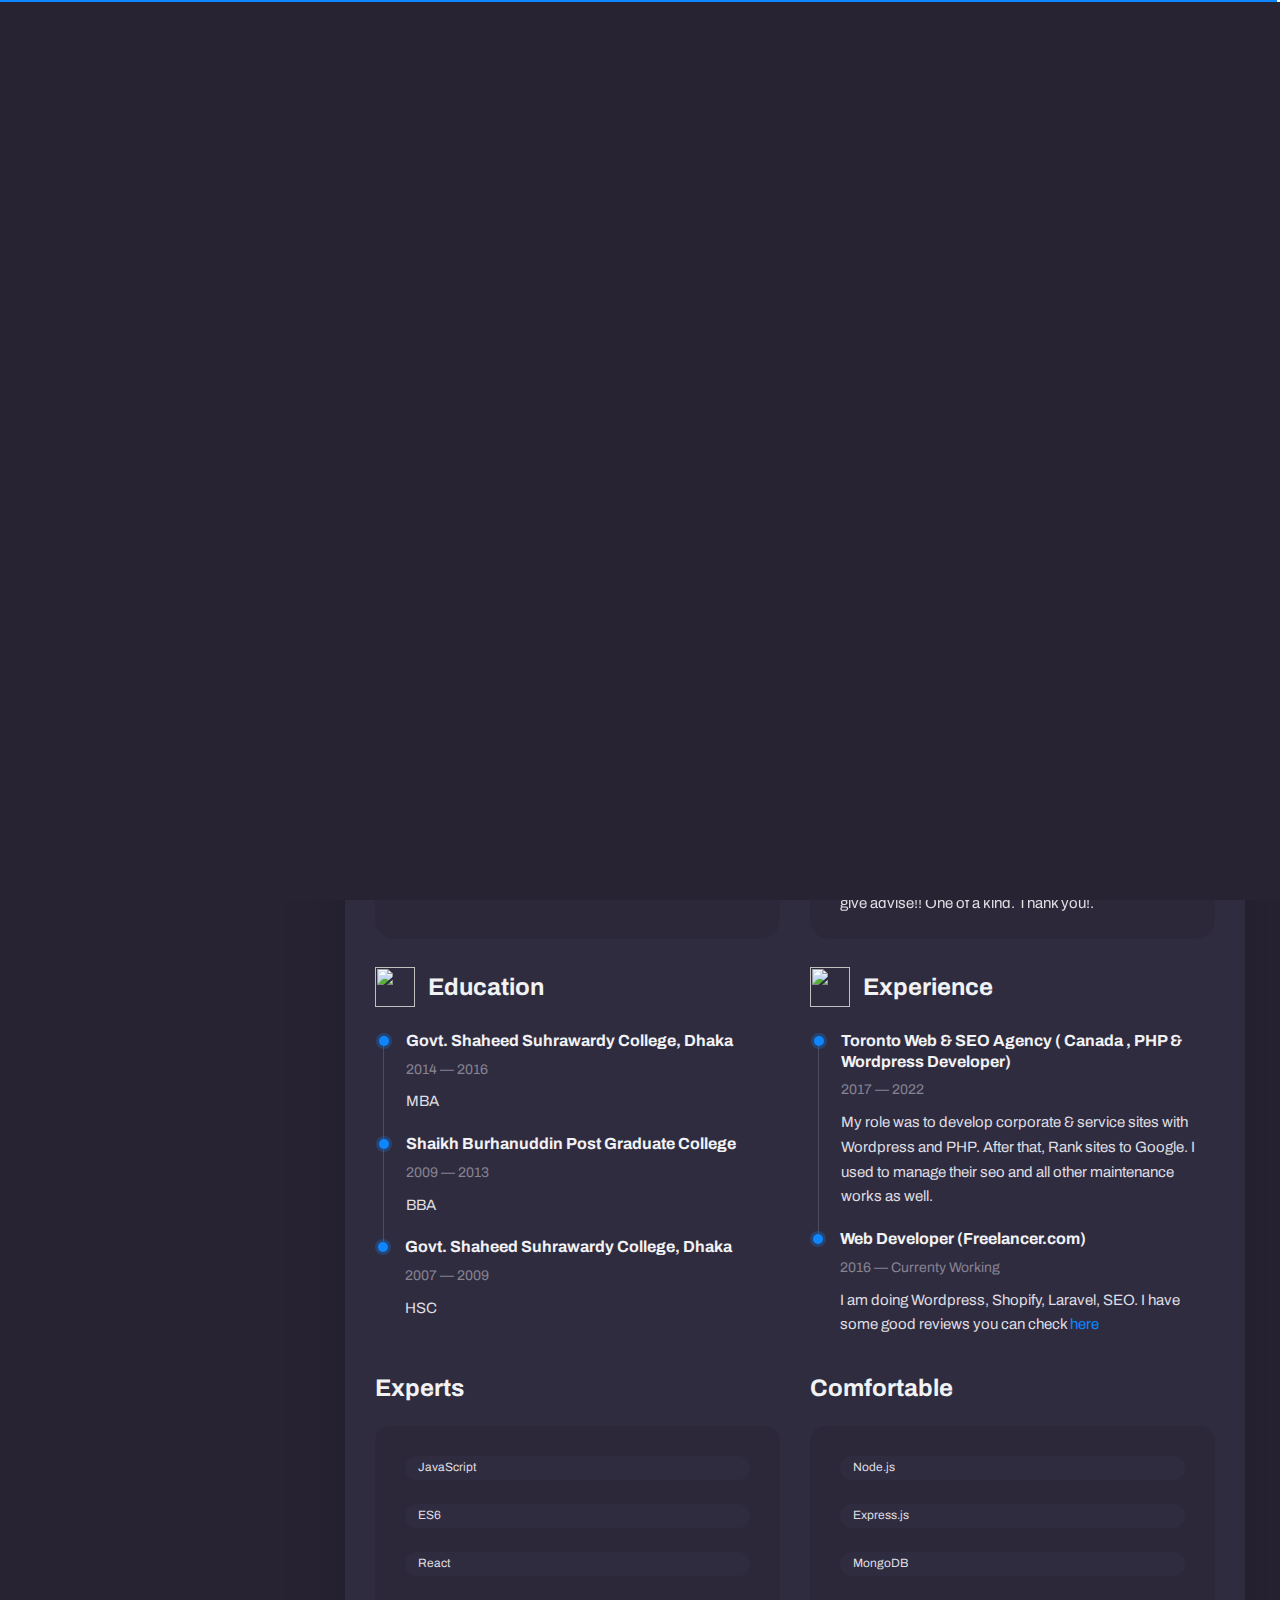
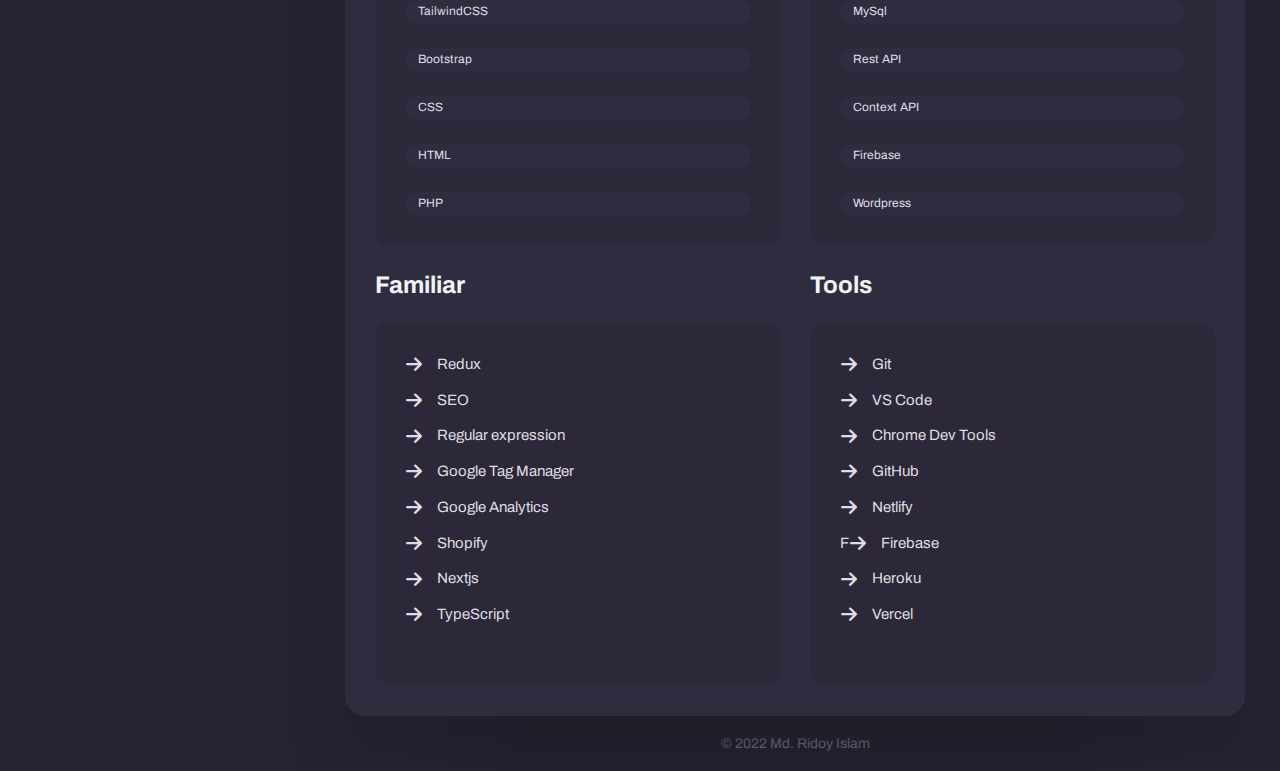
==== about.html @ c5b5eec1 "other pages added with contact form" ====
<!DOCTYPE html>
<html lang="en">

<head>
	<meta charset="utf-8" />
	<title>Contact - Md. Ridoy Islam - JavaScript Developer</title>

	<!-- Meta Data -->
	<meta http-equiv="X-UA-Compatible" content="IE=edge">
	<meta name="viewport" content="width=device-width, initial-scale=1, shrink-to-fit=no">
	<meta name="format-detection" content="telephone=no" />
	<meta name="format-detection" content="address=no" />
	<meta name="author" content="ArtTemplate" />
	<meta name="description" content="vCard" />

	<!-- Favicons -->
	<link rel="apple-touch-icon" sizes="144x144" href="assets/images/favicons/my.png">
	<link rel="apple-touch-icon" sizes="114x114" href="assets/images/favicons/my.png">
	<link rel="apple-touch-icon" sizes="72x72" href="assets/images/favicons/my.png">
	<link rel="apple-touch-icon" sizes="57x57" href="assets/images/favicons/my.png">
	<link rel="shortcut icon" href="assets/images/favicons/my.png" type="image/png">

	<!-- Styles -->
	<link rel="stylesheet" type="text/css" href="assets/styles/style.css" />
	<link rel="stylesheet" type="text/css" href="assets/styles/style-dark.css" />
	<link rel="stylesheet" type="text/css" href="assets/demo/style-demo.css" />

</head>

<body class="bg-triangles">
	<!-- Preloader -->
	<div class="preloader">
		<div class="preloader__wrap">
			<div class="circle-pulse">
				<div class="circle-pulse__1"></div>
				<div class="circle-pulse__2"></div>
			</div>
			<div class="preloader__progress"><span></span></div>
		</div>
	</div>

	<main class="main">
		<div class="container gutter-top">
			<div class="row sticky-parent">
				<!-- Sidebar -->
				<aside class="col-12 col-md-12 col-xl-3">
					<div class="sidebar box shadow pb-0 sticky-column">
						<svg class="avatar avatar--180" viewBox="0 0 188 188">
							<g class="avatar__box">
								<image xlink:href="assets/img/ridoy.png" height="100%" width="100%" />
							</g>
						</svg>
						<div class="text-center">
							<h3 class="title title--h3 sidebar__user-name"><span class="weight--500">Ridoy</span> Islam
							</h3>
							<div class="badge badge--dark">Javascript Developer</div>

							<!-- Social -->
							<div class="social">
								<a class="social__link" href="https://www.facebook.com/RidoyIslamm"><i
										class="font-icon icon-facebook"></i></a>
								<a class="social__link" href="https://twitter.com/hridoy4t"><i
										class="font-icon icon-twitter"></i></a>
								<a class="social__link" href="https://www.linkedin.com/in/riody/"><i
										class="font-icon icon-linkedin2"></i></a>
								<a class="social__link" href="https://github.com/hridoy-islam"><i
										class="font-icon icon-github"></i></a>
							</div>
						</div>

						<div class="sidebar__info box-inner">
							<ul class="contacts-block">
								<li class="contacts-block__item" data-toggle="tooltip" data-placement="top"
									title="Birthday">
									<i class="font-icon icon-calendar"></i>October 4, 1992
								</li>
								<li class="contacts-block__item" data-toggle="tooltip" data-placement="top"
									title="Address">
									<i class="font-icon icon-location"></i>Dhaka, Bangladesh
								</li>
								<li class="contacts-block__item" data-toggle="tooltip" data-placement="top"
									title="E-mail">
									<a href="mailto:hridoy4t@gmail.com"><i
											class="font-icon icon-envelope"></i>hridoy4t@gmail.com</a>
								</li>
								<li class="contacts-block__item" data-toggle="tooltip" data-placement="top"
									title="Phone">
									<i class="font-icon icon-phone"></i>+01675792314
								</li>
								<!-- <li class="contacts-block__item" data-toggle="tooltip" data-placement="top" title="Skype">
							        <a href="skype:skype-example"><i class="font-icon icon-skype"></i>Felecia_Brown</a>
							    </li> -->
							</ul>

							<a class="btn"
								href="https://drive.google.com/file/d/187XnI-YUszNOcs65qMElb6pyir4NArn1/view?usp=sharing"><i
									class="font-icon icon-download"></i> Download Resume</a>
						</div>
					</div>
				</aside>

				<!-- Content -->
				<div class="col-12 col-md-12 col-xl-9">
					<div class="box shadow pb-0">

						 <!-- Menu -->
						 <div class="circle-menu">
						    <div class="hamburger">
                                <div class="line"></div>
                                <div class="line"></div>
                                <div class="line"></div>
                            </div>
						</div>
						<div class="inner-menu js-menu">
						    <ul class="nav">
								<li class="nav__item"><a href="index.html">Home</a></li>
                                <li class="nav__item"><a class="active" href="about.html">About</a></li>
								<li class="nav__item"><a href="resume.html">Resume</a></li>
                                <li class="nav__item"><a href="portfolio.html">Portfolio</a></li>
                                <li class="nav__item"><a href="contact.html">Contact</a></li>
                            </ul>
						</div>

						 <!-- About -->
						<div class="pb-0 pb-sm-2">
							<h1 class="title title--h1 first-title title__separate">About Me</h1>
							<p>I am Ridoy from Bangladesh. Completed my graduation and Right Now Working I am a full
								time professional Web Developer. I love to play with JS, React, Nodejs, Express, Redux, MongoDB, MySql, TailwindCSS, Nextjs, Socket.io, TypeScript Wordpress. Everyday I try to learn new things and explore new Technologies.</p>
							<p>My job is to build your website so that it is functional and user-friendly but at the
								same time attractive. Moreover, I add personal touch to your product and make sure that
								is eye-catching and easy to use. My aim is to bring across your message and identity in
								the most creative way. I created web design for many famous brand companies.</p>
						</div>

                        <!-- What -->
						<div class="box-inner pb-0">
							<h2 class="title title--h3">What I'm Doing</h2>
							<div class="row">
								<!-- Case Item -->
								<div class="col-12 col-lg-6">
									<div class="case-item box box__second">
										<img class="case-item__icon"
											src="https://art-template.ru/vcard1/assets/icons/dark/icon-design.svg"
											alt="" />
										<div>
											<h3 class="title title--h5">Web Design</h3>
											<p class="case-item__caption">The most modern and high-quality design made
												at a professional level.</p>
										</div>
									</div>
								</div>

								<!-- Case Item -->
								<div class="col-12 col-lg-6">
									<div class="case-item box box__second">
										<img class="case-item__icon"
											src="https://art-template.ru/vcard1/assets/icons/dark/icon-dev.svg"
											alt="" />
										<div>
											<h3 class="title title--h5">Web Development</h3>
											<p class="case-item__caption">High-quality and professional development of
												sites at the professional level.</p>
										</div>
									</div>
								</div>
							</div>
						</div>

						<!-- Testimonials -->
						<div class="box-inner">
							<h2 class="title title--h3">Testimonials</h2>

							<div class="swiper-container js-carousel-review">
								<div class="swiper-wrapper">
									<!-- Item review -->
									<div class="swiper-slide review-item">
										<svg class="avatar avatar--80" viewBox="0 0 84 84">
											<g class="avatar__hexagon">
												<image xlink:href="assets/img/avatar-2.jpg" height="100%"
													width="100%" />
											</g>
										</svg>
										<h4 class="title title--h5">Adrian B.</h4>
										<p class="review-item__caption">he is so diligent and patient. very cost
											effective developer. i love working with him.</p>
									</div>

									<!-- Item review -->
									<div class="swiper-slide review-item">
										<svg class="avatar avatar--80" viewBox="0 0 84 84">
											<g class="avatar__hexagon">
												<image xlink:href="assets/img/avatar-5.jpg" height="100%"
													width="100%" />
											</g>
										</svg>
										<h4 class="title title--h5">Mohamad</h4>
										<p class="review-item__caption">Ridoy is very talented and experienced. Did an
											amazing job on my sites. Always willing to help and give advise!! One of a
											kind. Thank you!.</p>
									</div>


								</div>

								<div class="swiper-pagination"></div>
							</div>
						</div>

						<!-- Experience -->
						<div class="pb-0">
							<div class="row">
								<div class="col-12 col-lg-6">
									<h2 class="title title--h3"><img class="title-icon"
											src="https://art-template.ru/vcard1/assets/icons/dark/icon-education.svg"
											alt="" /> Education</h2>
									<div class="timeline">
										<!-- Item -->
										<article class="timeline__item">
											<h5 class="title title--h5 timeline__title">Govt. Shaheed Suhrawardy
												College, Dhaka</h5>
											<span class="timeline__period">2014 — 2016</span>
											<p class="timeline__description">MBA</p>
										</article>
										<article class="timeline__item">
											<h5 class="title title--h5 timeline__title">Shaikh Burhanuddin Post Graduate
												College</h5>
											<span class="timeline__period">2009 — 2013</span>
											<p class="timeline__description">BBA</p>
										</article>
										<article class="timeline__item">
											<h5 class="title title--h5 timeline__title">Govt. Shaheed Suhrawardy
												College, Dhaka</h5>
											<span class="timeline__period">2007 — 2009</span>
											<p class="timeline__description">HSC</p>
										</article>
									</div>
								</div>

								<div class="col-12 col-lg-6">
									<h2 class="title title--h3"><img class="title-icon"
											src="https://art-template.ru/vcard1/assets/icons/dark/icon-experience.svg"
											alt="" /> Experience</h2>
									<div class="timeline">
										<!-- Item -->
										<article class="timeline__item">
											<h5 class="title title--h5 timeline__title">Toronto Web & SEO Agency (
												Canada , PHP & Wordpress Developer)</h5>
											<span class="timeline__period">2017 — 2022</span>
											<p class="timeline__description">My role was to develop corporate & service
												sites with Wordpress and PHP. After that,
												Rank sites to Google. I used to manage their seo and all other
												maintenance works as
												well.</p>
										</article>

										<!-- Item -->
										<article class="timeline__item">
											<h5 class="title title--h5 timeline__title">Web Developer (Freelancer.com)
											</h5>
											<span class="timeline__period">2016 — Currenty Working</span>
											<p class="timeline__description">I am doing Wordpress, Shopify, Laravel,
												SEO. I have some good reviews you can check <a
													href="https://www.freelancer.com/u/Ridoyi">here</a> </p>
										</article>


									</div>
								</div>
							</div>
						</div>

						<!-- Skills -->
						<div class="box-inner box-inner--rounded">
							<div class="row">
								<div class="col-12 col-lg-6">
									<h2 class="title title--h3">Experts</h2>

									<div class="box box__second">
										<!-- Progress -->
										<div class="progress">
											<div class="progress-bar" role="progressbar" aria-valuenow="90"
												aria-valuemin="0" aria-valuemax="100">
												<div class="progress-text"><span>JavaScript</span><span>90%</span></div>
											</div>
											<div class="progress-text"><span>JavaScript</span></div>
										</div>

										<!-- Progress -->
										<div class="progress">
											<div class="progress-bar" role="progressbar" aria-valuenow="85"
												aria-valuemin="0" aria-valuemax="100">
												<div class="progress-text"><span>ES6</span><span>85%</span></div>
											</div>
											<div class="progress-text"><span>ES6</span></div>
										</div>

										<!-- Progress -->
										<div class="progress">
											<div class="progress-bar" role="progressbar" aria-valuenow="90"
												aria-valuemin="0" aria-valuemax="100">
												<div class="progress-text"><span>React</span><span>90%</span></div>
											</div>
											<div class="progress-text"><span>React</span></div>
										</div>

										<!-- Progress -->
										<div class="progress">
											<div class="progress-bar" role="progressbar" aria-valuenow="90"
												aria-valuemin="0" aria-valuemax="100">
												<div class="progress-text"><span>TailwindCSS</span><span>90%</span>
												</div>
											</div>
											<div class="progress-text"><span>TailwindCSS</span></div>
										</div>
										<!-- Progress -->
										<div class="progress">
											<div class="progress-bar" role="progressbar" aria-valuenow="90"
												aria-valuemin="0" aria-valuemax="100">
												<div class="progress-text"><span>Bootstrap</span><span>90%</span></div>
											</div>
											<div class="progress-text"><span>Bootstrap</span></div>
										</div>
										<!-- Progress -->
										<div class="progress">
											<div class="progress-bar" role="progressbar" aria-valuenow="90"
												aria-valuemin="0" aria-valuemax="100">
												<div class="progress-text"><span>CSS</span><span>90%</span></div>
											</div>
											<div class="progress-text"><span>CSS</span></div>
										</div>

										<!-- Progress -->
										<div class="progress">
											<div class="progress-bar" role="progressbar" aria-valuenow="100"
												aria-valuemin="0" aria-valuemax="100">
												<div class="progress-text"><span>HTML</span><span>100%</span></div>
											</div>
											<div class="progress-text"><span>HTML</span></div>
										</div>

										<!-- Progress -->
										<div class="progress">
											<div class="progress-bar" role="progressbar" aria-valuenow="90"
												aria-valuemin="0" aria-valuemax="100">
												<div class="progress-text"><span>PHP</span><span>90%</span></div>
											</div>
											<div class="progress-text"><span>PHP</span></div>
										</div>
									</div>
								</div>

								<div class="col-12 col-lg-6 mt-4 mt-lg-0">
									<h2 class="title title--h3">Comfortable</h2>
									<div class="box box__second">
										<!-- Progress -->
										<div class="progress">
											<div class="progress-bar" role="progressbar" aria-valuenow="90"
												aria-valuemin="0" aria-valuemax="100">
												<div class="progress-text"><span>Node.js</span><span>90%</span></div>
											</div>
											<div class="progress-text"><span>Node.js</span></div>
										</div>
										<!-- Progress -->
										<div class="progress">
											<div class="progress-bar" role="progressbar" aria-valuenow="95"
												aria-valuemin="0" aria-valuemax="100">
												<div class="progress-text"><span>Express.js</span><span>95%</span></div>
											</div>
											<div class="progress-text"><span>Express.js</span></div>
										</div>
										<!-- Progress -->
										<div class="progress">
											<div class="progress-bar" role="progressbar" aria-valuenow="80"
												aria-valuemin="0" aria-valuemax="100">
												<div class="progress-text"><span>MongoDB</span><span>80%</span></div>
											</div>
											<div class="progress-text"><span>MongoDB</span></div>
										</div>
										<!-- Progress -->
										<div class="progress">
											<div class="progress-bar" role="progressbar" aria-valuenow="80"
												aria-valuemin="0" aria-valuemax="100">
												<div class="progress-text"><span>MySql</span><span>80%</span></div>
											</div>
											<div class="progress-text"><span>MySql</span></div>
										</div>
										<!-- Progress -->
										<div class="progress">
											<div class="progress-bar" role="progressbar" aria-valuenow="70"
												aria-valuemin="0" aria-valuemax="100">
												<div class="progress-text"><span>Rest API</span><span>70%</span></div>
											</div>
											<div class="progress-text"><span>Rest API</span></div>
										</div>
										<!-- Progress -->
										<div class="progress">
											<div class="progress-bar" role="progressbar" aria-valuenow="85"
												aria-valuemin="0" aria-valuemax="100">
												<div class="progress-text"><span>Context API</span><span>85%</span>
												</div>
											</div>
											<div class="progress-text"><span>Context API</span></div>
										</div>
										<!-- Progress -->
										<div class="progress">
											<div class="progress-bar" role="progressbar" aria-valuenow="90"
												aria-valuemin="0" aria-valuemax="100">
												<div class="progress-text"><span>Firebase</span><span>90%</span></div>
											</div>
											<div class="progress-text"><span>Firebase</span></div>
										</div>
										<!-- Progress -->
										<div class="progress">
											<div class="progress-bar" role="progressbar" aria-valuenow="95"
												aria-valuemin="0" aria-valuemax="100">
												<div class="progress-text"><span>Wordpress</span><span>95%</span></div>
											</div>
											<div class="progress-text"><span>Wordpress</span></div>
										</div>
									</div>
								</div>
								<div class="col-12 col-lg-6 mt-4">
									<h2 class="title title--h3">Familiar</h2>
									<div class="box box__second">
										<ul class="contacts-block">
											<li class="contacts-block__item"><i class="font-icon icon-arrow-right2"></i>Redux</li>
											<li class="contacts-block__item"><i class="font-icon icon-arrow-right2"></i>SEO</li>
											<li class="contacts-block__item"><i class="font-icon icon-arrow-right2"></i>Regular expression</li>
											<li class="contacts-block__item"><i class="font-icon icon-arrow-right2"></i>Google Tag Manager</li>
											<li class="contacts-block__item"><i class="font-icon icon-arrow-right2"></i>Google Analytics</li>
											<li class="contacts-block__item"><i class="font-icon icon-arrow-right2"></i>Shopify</li>
											<li class="contacts-block__item"><i class="font-icon icon-arrow-right2"></i>Nextjs</li>
											<li class="contacts-block__item"><i class="font-icon icon-arrow-right2"></i>TypeScript</li>
										</ul>
									</div>
								</div>
								<div class="col-12 col-lg-6 mt-4">
									<h2 class="title title--h3">Tools</h2>
									<div class="box box__second">
										<ul class="contacts-block">
											<li class="contacts-block__item"><i class="font-icon icon-arrow-right2"></i>Git</li>
											<li class="contacts-block__item"><i class="font-icon icon-arrow-right2"></i>VS Code</li>
											<li class="contacts-block__item"><i class="font-icon icon-arrow-right2"></i>Chrome Dev Tools</li>
											<li class="contacts-block__item"><i class="font-icon icon-arrow-right2"></i>GitHub</li>
											<li class="contacts-block__item"><i class="font-icon icon-arrow-right2"></i>Netlify</li>
											<li class="contacts-block__item">F<i class="font-icon icon-arrow-right2"></i>Firebase</li>
											<li class="contacts-block__item"><i class="font-icon icon-arrow-right2"></i>Heroku</li>
											<li class="contacts-block__item"><i class="font-icon icon-arrow-right2"></i>Vercel</li>
										</ul>
									</div>
								</div>
							</div>
						</div>

					</div>

					<!-- Footer -->
					<footer class="footer">© 2022 Md. Ridoy Islam</footer>
				</div>
			</div>
		</div>
	</main>

	<div class="back-to-top"></div>

	<!-- SVG masks -->
	<svg class="svg-defs">
		<clipPath id="avatar-box">
			<path
				d="M1.85379 38.4859C2.9221 18.6653 18.6653 2.92275 38.4858 1.85453 56.0986.905299 77.2792 0 94 0c16.721 0 37.901.905299 55.514 1.85453 19.821 1.06822 35.564 16.81077 36.632 36.63137C187.095 56.0922 188 77.267 188 94c0 16.733-.905 37.908-1.854 55.514-1.068 19.821-16.811 35.563-36.632 36.631C131.901 187.095 110.721 188 94 188c-16.7208 0-37.9014-.905-55.5142-1.855-19.8205-1.068-35.5637-16.81-36.63201-36.631C.904831 131.908 0 110.733 0 94c0-16.733.904831-37.9078 1.85379-55.5141z" />
		</clipPath>
		<clipPath id="avatar-hexagon">
			<path
				d="M0 27.2891c0-4.6662 2.4889-8.976 6.52491-11.2986L31.308 1.72845c3.98-2.290382 8.8697-2.305446 12.8637-.03963l25.234 14.31558C73.4807 18.3162 76 22.6478 76 27.3426V56.684c0 4.6805-2.5041 9.0013-6.5597 11.3186L44.4317 82.2915c-3.9869 2.278-8.8765 2.278-12.8634 0L6.55974 68.0026C2.50414 65.6853 0 61.3645 0 56.684V27.2891z" />
		</clipPath>
	</svg>


	<!-- JavaScripts -->
	<script src="assets/js/jquery-3.4.1.min.js"></script>
	<script src="assets/js/plugins.min.js"></script>
	<script src="assets/js/common.js"></script>
	<script src="assets/demo/plugins-demo.js"></script>
</body>

</html>
---- assets/styles/style.css ----
/* ------------------------------------------------
 Author: ArtStyles (Art)
 
 Template Name: vCard
 version: 1.1.0
------------------------------------------------ */
/* ------------------------------------------------

 - General Styles
 - Background
 - Typography
 - Preloader
 - Form
 - Button
 - Preloader
 - Sidebar
 - Sections
 - Navbar
 - Footer
 - Cases
 - Clients
 - Contact
 - Single post
 - Footer
 - Contact
 - Portfolio
 - News
 - Single news
 - Testimonials
 - Timeline
 - Other
 
------------------------------------------------ */
@import url(vendors/bootstrap.min.css);
@import url(vendors/swiper.min.css);
@import url(vendors/simplebar.min.css);
@import url(../icons/style.css);
@import url("https://fonts.googleapis.com/css?family=Archivo:400,400i,500,500i,600,600i,700,700i&amp;display=swap");
@import url("https://fonts.googleapis.com/css?family=Merriweather:400,900&amp;display=swap");
/* -----------------------------------------------------------------
    - General Styles
----------------------------------------------------------------- */
*,
::before,
::after {
  background-repeat: no-repeat;
  box-sizing: border-box;
}

html {
  font-size: 16px;
  -webkit-overflow-scrolling: touch;
  -webkit-box-sizing: border-box;
  box-sizing: border-box;
  -ms-overflow-x: hidden;
}

body, html {
  font-size: 1rem;
  -webkit-text-size-adjust: 100%;
}

body {
  background-color: #F5F6F7;
  color: #44566C;
  font-family: "Archivo", sans-serif;
  font-size: 0.9375rem;
  font-weight: 400;
  line-height: 1.65;
  min-height: 100vh;
  overflow-x: hidden;
  -ms-overflow-style: scrollbar;
  -webkit-font-smoothing: antialiased;
}
@media only screen and (max-width: 580px) {
  body {
    line-height: 1.6;
  }
}

html.is-scroll-disabled body {
  height: 100vh;
  overflow: hidden;
}

@media all and (-ms-high-contrast: none), (-ms-high-contrast: active) {
  html.is-scroll-disabled {
    overflow: hidden;
  }
}
.no-scroll {
  overflow: hidden;
  -ms-overflow-style: none;
}

.no-scroll-height {
  overflow-x: hidden;
}

.svg-defs {
  position: absolute;
  height: 0;
  width: 0;
}

.bg-triangles {
  background-image: url(https://art-template.ru/vcard1/assets/images/triangles-top.svg), url(https://art-template.ru/vcard1/assets/images/triangles-bottom.svg);
  background-position: left top, right bottom;
  background-repeat: no-repeat;
  background-size: inherit;
}
@media only screen and (max-width: 580px) {
  .bg-triangles {
    background-size: contain;
  }
}
.bg-triangles-2 {
  background-image: url(https://art-template.ru/vcard1/assets/images/triangle-2-top.svg), url(https://art-template.ru/vcard1/assets/images/triangle-2-bottom.svg);
  background-position: right top, left bottom;
  background-repeat: no-repeat;
  background-size: 50%;
  background-attachment: fixed;
}
@media only screen and (max-width: 991px) {
  .bg-triangles-2 {
    background-size: contain;
  }
}
.bg-peach {
  background-image: linear-gradient(115.29deg, #FFF2E7 1.33%, #FFCADA 98.21%);
  background-attachment: fixed;
}
.bg-green {
  background-image: linear-gradient(115.29deg, #0DC8A9 1.33%, #32CBC8 98.21%);
  background-attachment: fixed;
}
.bg-green-2 {
  background-image: linear-gradient(135deg, #9be15d 0%, #00d9a6 100%);
  background-attachment: fixed;
}

/* -----------------------------------------------------------------
    - Typography
----------------------------------------------------------------- */
h1, h2, h3, h4, h5, h6 {
  font-family: "Archivo", sans-serif;
  font-weight: 700;
  line-height: 1.3;
}

.title--h1 {
  font-size: 2rem;
  margin-bottom: 1.0625rem;
}
@media only screen and (max-width: 580px) {
  .title--h1 {
    font-size: 1.75rem;
  }
}
.title--h2 {
  font-size: 1.75rem;
}
@media only screen and (max-width: 580px) {
  .title--h2 {
    font-size: 1.5rem;
  }
}
.title--h3 {
  font-size: 1.5rem;
  margin-bottom: 1.3125rem;
}
@media only screen and (max-width: 580px) {
  .title--h3 {
    font-size: 1.25rem;
    margin-bottom: 1rem;
  }
}
.title--h4 {
  font-size: 1.25rem;
  margin-bottom: 0.8125rem;
}
@media only screen and (max-width: 580px) {
  .title--h4 {
    font-size: 1rem;
  }
}
.title--h5 {
  font-size: 1rem;
}
@media only screen and (max-width: 580px) {
  .title--h5 {
    font-size: 0.9375rem;
  }
}
.title--h6 {
  font-size: 0.75rem;
}
.title--center {
  text-align: center;
}
.title--tone {
  color: #304CFD;
}
.title-icon {
  margin-right: 0.5rem;
  margin-top: -0.25rem;
  height: 2.5rem;
  width: 2.5rem;
}
@media only screen and (max-width: 580px) {
  .title-icon {
    height: 2.0833333333rem;
    width: 2.0833333333rem;
  }
}
.title__separate {
  margin-bottom: 2.3125rem;
  position: relative;
}
.title__separate::before {
  content: '';
  background-color: #304CFD;
  border-radius: 0.5rem;
  height: 0.3125rem;
  position: absolute;
  bottom: -1.0625rem;
  left: 0;
  width: 3.125rem;
  z-index: 1;
}
@media only screen and (max-width: 580px) {
  .title__separate {
    margin-bottom: 1.5rem;
  }
  .title__separate::before {
    height: 0.1875rem;
    bottom: -0.5625rem;
    width: 3rem;
  }
}

@media only screen and (max-width: 991px) {
  .first-title {
    transition: all .3s ease-in-out;
  }
}

@media only screen and (max-width: 991px) {
  .open-menu .first-title {
    padding-top: 2.5625rem;
  }
}
@media only screen and (max-width: 580px) {
  .open-menu .first-title {
    padding-top: 0;
  }
}

.weight--400 {
  font-weight: 400;
}
.weight--500 {
  font-weight: 500;
}
.weight--600 {
  font-weight: 600;
}
.weight--700 {
  font-weight: 700;
}

.color--light {
  color: #8697A8;
}
.color--dark {
  color: #44566C;
}

.block-quote {
  font-size: 1.3125rem;
  font-weight: 400;
  font-style: italic;
  margin: 1.8125rem 0;
  position: relative;
  line-height: 1.6;
}
@media only screen and (max-width: 991px) {
  .block-quote {
    padding-left: 3.8125rem;
  }
}
@media only screen and (max-width: 580px) {
  .block-quote {
    font-size: 1.125rem;
    margin: 1rem 0;
    padding-left: 0;
    padding-top: 2.8125rem;
  }
  .block-quote p {
    margin-bottom: 0.5rem;
  }
}
.block-quote::before {
  background-image: url(https://art-template.ru/vcard1/assets/images/icon-quote.svg);
  background-repeat: no-repeat;
  background-position: center;
  background-size: cover;
  content: '';
  height: 2.125rem;
  margin: 0 auto;
  position: absolute;
  top: 0;
  left: -3.375rem;
  width: 2.125rem;
}
@media only screen and (max-width: 991px) {
  .block-quote::before {
    left: 0;
  }
}
.block-quote__author {
  font-size: 1rem;
  font-style: normal;
  display: block;
  margin-top: 0.5625rem;
  padding-left: 3rem;
  position: relative;
}
@media only screen and (max-width: 580px) {
  .block-quote__author {
    font-size: 0.875rem;
    margin-top: 0;
    padding-left: 2rem;
  }
}
.block-quote__author::before {
  content: '';
  background-color: #44566C;
  height: 0.0625rem;
  margin-bottom: auto;
  margin-top: auto;
  position: absolute;
  top: 0;
  bottom: 0;
  left: 0;
  width: 2rem;
}
@media only screen and (max-width: 580px) {
  .block-quote__author::before {
    width: 1rem;
  }
}

a {
  color: #304CFD;
  cursor: pointer;
  text-decoration: none;
  -webkit-text-decoration-skip: objects;
  transition: color 0.3s cubic-bezier(0.72, 0.16, 0.345, 0.875);
}
a:hover {
  color: #304CFD;
  outline: none;
  text-decoration: underline;
}
a.decoration--none {
  text-decoration: none;
}

.noGutters-Top {
  margin-top: 0 !important;
}
.noGutters-Bottom {
  margin-bottom: 0 !important;
}
.noGutters-Left {
  margin-left: 0 !important;
}
.noGutters-Right {
  margin-right: 0 !important;
}

.description {
  color: #F5F8F9;
  margin-bottom: 1.875rem;
}

.foreword {
  color: #F5F8F9;
  font-size: 1.125rem;
}

img {
  max-width: 100%;
  -webkit-user-select: none;
  -moz-user-select: none;
  -ms-user-select: none;
  user-select: none;
}

iframe {
  background-color: #44566C;
  border: 0;
  display: block;
  height: 100%;
  width: 100%;
}

.cover {
  object-fit: cover;
  object-position: center;
  font-family: 'object-fit: cover; object-position: center;';
  height: 100%;
  width: 100%;
}

::-moz-selection {
  background: transparent;
  color: #304CFD;
}

::selection {
  background: transparent;
  color: #304CFD;
}

/* -----------------------------------------------------------------
    - Form
----------------------------------------------------------------- */
.input, .textarea, select,
.custom-select {
  background-color: #F5F8F9;
  border: 1px solid #F5F8F9;
  border-radius: 20px;
  box-shadow: none;
  color: #44566C;
  font-size: inherit;
  height: auto;
  padding: 0.875rem 1.375rem 0.8125rem;
  position: relative;
  width: 100%;
  -webkit-appearance: none;
  -moz-appearance: none;
  appearance: none;
}
@media only screen and (max-width: 580px) {
  .input, .textarea, select,
  .custom-select {
    padding: 0.8125rem 1.375rem 0.75rem;
  }
}

.input:focus, .textarea:focus, select:focus,
.custom-select:focus {
  background-color: #F5F8F9;
  color: #44566C;
  box-shadow: none;
  outline: none;
}

.input {
  line-height: inherit;
}
@media all and (-ms-high-contrast: none), (-ms-high-contrast: active) {
  .input {
    line-height: 0;
  }
}
.input--white {
  background-color: #fff;
}
.input--white:focus {
  background-color: #fff;
}
.input__icon {
  padding-left: 3.375rem;
}
@media only screen and (max-width: 580px) {
  .input__icon {
    padding-left: 2.8125rem;
  }
}

.textarea {
  border-radius: 20px;
  display: block;
  padding: 0.8125rem 1.1875rem;
  resize: none;
}
.textarea--white {
  background-color: #fff;
}
.textarea--white:focus {
  background-color: #fff;
}

.form-group {
  margin-bottom: 2rem;
  position: relative;
}
@media only screen and (max-width: 580px) {
  .form-group {
    margin-bottom: 1.6875rem;
  }
}
.form-group .font-icon {
  color: #8697A8;
  font-size: 1.0625rem;
  margin: auto 0;
  position: absolute;
  top: 0;
  bottom: 0;
  left: 2.375rem;
  height: 1rem;
  width: 1rem;
  z-index: 1;
}
@media only screen and (max-width: 580px) {
  .form-group .font-icon {
    font-size: 1rem;
    left: 2.0625rem;
  }
}

.help-block {
  position: absolute;
  font-size: 0.75rem;
  line-height: 1.4;
  padding-top: 0.3125rem;
  padding-left: 0.375rem;
}
@media only screen and (max-width: 580px) {
  .help-block {
    font-size: 0.6875rem;
  }
}

.with-errors {
  color: #FF3D57;
}

.has-error input,
.has-error textarea,
.has-error input:focus,
.has-error textarea:focus {
  border-color: #FF3D57;
}

#validator-contact {
  font-size: 0.875rem;
  margin-top: 1rem;
}

.form-control::-webkit-input-placeholder {
  color: #8697A8;
}

.form-control::-moz-placeholder {
  color: #8697A8;
}

.form-control:-ms-input-placeholder {
  color: #8697A8;
}

.form-control::-ms-input-placeholder {
  color: #8697A8;
}

.form-control::placeholder {
  color: #8697A8;
}

input:invalid,
textarea:invalid {
  outline: none !important;
}

.custom-control-input:focus ~ .custom-control-label::before {
  box-shadow: 0 0 0 0.125rem rgba(48, 76, 253, 0.25);
}
.custom-control-input:focus:not(:checked) ~ .custom-control-label::before {
  border-color: #304CFD;
}
.custom-control-input:not(:disabled):active ~ .custom-control-label::before {
  border-color: #fff;
  background-color: transparent;
}
.custom-control-input:checked ~ .custom-control-label::before {
  border-color: #304CFD;
  background-color: #304CFD;
}

.custom-control-label {
  line-height: 1.55;
  padding-left: 0.5rem;
}
.custom-control-label::before {
  background-color: transparent;
  border: 1px solid #F0F0F6;
}

select,
.custom-select {
  background: url("data:image/svg+xml,%3csvg xmlns='http://www.w3.org/2000/svg' viewBox='0 0 4 5'%3e%3cpath fill='%23fff' d='M2 0L0 2h4zm0 5L0 3h4z'/%3e%3c/svg%3e") no-repeat right 0.1rem center/10px 16px;
}
select option,
.custom-select option {
  color: #44566C;
}

.dropdown-menu {
  border: 0;
  border-radius: 10px;
  box-shadow: 0 0.5rem 2.5rem rgba(134, 151, 168, 0.25);
  color: #5F6F81;
  font-size: 0.9375rem;
}
.dropdown-menu::before {
  content: '';
  border-left: 0.375rem solid transparent;
  border-right: 0.375rem solid transparent;
  border-bottom: 0.375rem solid #fff;
  height: 0;
  position: absolute;
  top: -0.375rem;
  left: 1.0625rem;
  width: 0;
}
.dropdown.dropup .dropdown-menu::before {
  border-left: 0.375rem solid transparent;
  border-right: 0.375rem solid transparent;
  border-top: 0.375rem solid #fff;
  border-bottom: 0.375rem solid transparent;
  top: auto;
  bottom: -0.75rem;
}

.progress {
  background-color: #F0F0F6;
  border-radius: 1rem;
  height: 1.5rem;
  margin-bottom: 1.5rem;
  overflow: inherit;
  position: relative;
  text-align: right;
}
@media only screen and (max-width: 580px) {
  .progress {
    margin-bottom: 1rem;
  }
}
.progress:last-child {
  margin-bottom: 0;
}
.progress-bar {
  background-color: #304CFD;
  border-radius: 1rem;
  overflow: hidden;
  position: relative;
  width: 0%;
  z-index: 1;
}
.progress .progress-text {
  display: flex;
  align-items: center;
  justify-content: space-between;
  height: 100%;
  padding-left: 0.8125rem;
  padding-right: 0.8125rem;
  position: absolute;
  top: 0;
  left: 0;
  width: 100%;
  z-index: 1;
}
.progress .progress-text > * {
  min-width: 0;
}

@media screen and (-ms-high-contrast: active), (-ms-high-contrast: none) {
  .progress-text span:nth-child(2) {
    float: right;
  }
}
.badge {
  font-size: 0.9375rem;
  font-weight: 400;
  border-radius: 10rem;
  padding: 0.5rem 1rem;
}
@media only screen and (max-width: 580px) {
  .badge {
    font-size: 0.875rem;
  }
}
.badge--light {
  background-color: #F5F6F7;
  color: #44566C;
}
.badge--gray {
  background-color: #F0F0F6;
  color: #44566C;
}
.badge--dark {
  background-color: #44566C;
  color: #fff;
}
.badge--blue {
  background-color: #304CFD;
  color: #fff;
}
.badge--blue-gradient {
  background-image: linear-gradient(to right, #0081ff 0%, #3fa0ff 50%, #0045ff 100%);
  color: #fff;
}
.badge--aqua {
  background-color: #00F1E2;
  color: #fff;
}
.badge--red {
  background-color: #FF3D57;
  color: #fff;
}

.tooltip {
  font-family: "Archivo", sans-serif;
}
.tooltip-inner {
  max-width: 12.5rem;
  padding: 0.25rem 0.5625rem 0.25rem;
  background-color: #44566C;
  border-radius: 0.25rem;
  box-shadow: 0 1rem 2rem rgba(134, 151, 168, 0.25), 0 0.125rem 1rem rgba(134, 151, 168, 0.5);
}
.tooltip.show {
  opacity: 1;
}

.bs-tooltip-top .arrow::before,
.bs-tooltip-auto[x-placement^="top"] .arrow::before {
  border-width: 0.3125rem 0.3125rem 0;
  border-top-color: #44566C;
}

.bs-tooltip-right .arrow::before,
.bs-tooltip-auto[x-placement^="right"] .arrow::before {
  border-width: 0.3125rem 0.3125rem 0.3125rem 0;
  border-right-color: #44566C;
}

.bs-tooltip-left .arrow::before,
.bs-tooltip-auto[x-placement^="left"] .arrow::before {
  border-width: 0.3125rem 0 0.3125rem 0.3125rem;
  border-left-color: #44566C;
}

.bs-tooltip-bottom .arrow::before,
.bs-tooltip-auto[x-placement^="bottom"] .arrow::before {
  border-width: 0 0.3125rem 0.3125rem;
  border-bottom-color: #44566C;
}

.btn {
  background-color: #304CFD;
  border-radius: 20px;
  border: 0;
  box-shadow: 0 0.5rem 1rem rgba(48, 76, 253, 0.15), 0 0.125rem 0.25rem rgba(48, 76, 253, 0.15);
  color: #fff;
  cursor: pointer;
  font-size: 1rem;
  font-weight: 400;
  line-height: inherit;
  padding: 0.9375rem 2rem 0.875rem;
  position: relative;
  transition: .4s ease-in-out;
  white-space: nowrap;
}
.btn:hover {
  color: #fff;
  box-shadow: none;
  opacity: .9;
}
.btn:focus {
  box-shadow: 0 1.5rem 2.5rem rgba(48, 76, 253, 0.1), 0 0.5rem 1rem rgba(48, 76, 253, 0.1);
}
.btn::before {
  content: '';
  box-shadow: 0 0.25rem 2rem rgba(48, 76, 253, 0.25), 0 0.25rem 1rem rgba(48, 76, 253, 0.25);
  margin: 0 auto;
  height: 1rem;
  position: absolute;
  right: 0;
  bottom: 0;
  left: 0;
  transition: .4s ease-in-out;
  width: 64%;
  z-index: -1;
}
.btn:hover::before {
  box-shadow: none;
}
.btn--light {
  background-color: #F5F8F9;
  color: #44566C;
}
.btn--gray {
  background-color: #F0F0F6;
  color: #44566C;
}
.btn--dark {
  background-color: #44566C;
}
.btn--blue-gradient {
  background-size: 200% auto;
  background-image: linear-gradient(to right, #0081ff 0%, #3fa0ff 50%, #0045ff 100%);
}
.btn--red {
  background-color: #FF3D57;
  color: #fff;
}
.btn .font-icon {
  margin-right: 0.375rem;
}

button:focus {
  outline: none;
}

/* -----------------------------------------------------------------
    - Preloader
----------------------------------------------------------------- */
.preloader {
  display: flex;
  align-items: center;
  justify-content: center;
  background-color: #fff;
  position: fixed;
  top: 0;
  left: 0;
  width: 100%;
  height: 100%;
  overflow: hidden;
  text-align: center;
  z-index: 1106;
  opacity: 1;
}
.preloader > * {
  min-width: 0;
}
.preloader__wrap {
  width: 100%;
  max-width: 9.375rem;
}
.preloader__progress {
  background: #fff;
  height: 0.125rem;
  position: absolute;
  top: 0;
  left: 0;
  overflow: hidden;
  width: 100%;
}
.preloader__progress span {
  background: #304CFD;
  position: absolute;
  top: 0;
  left: 0;
  height: 100%;
  width: 0;
}

.circle-pulse > * {
  position: absolute;
  top: 50%;
  left: 50%;
  border-radius: 50%;
  box-sizing: border-box;
  transform: scale(0);
  animation: pulse 1.6s linear infinite;
}

.circle-pulse__1 {
  width: 6rem;
  height: 6rem;
  margin-top: -3rem;
  margin-left: -3rem;
  background-color: #304CFD;
}

.circle-pulse__2 {
  width: 4.8rem;
  height: 4.8rem;
  margin-top: -2.4rem;
  margin-left: -2.4rem;
  background-color: rgba(48, 76, 253, 0.7);
  animation-delay: -0.8s;
}

@keyframes pulse {
  0% {
    transform: scale(0, 0);
    opacity: 1;
  }
  100% {
    transform: scale(1, 1);
    opacity: 0;
  }
}
/* -----------------------------------------------------------------
    - Sidebar
----------------------------------------------------------------- */
@media only screen and (max-width: 1200px) {
  .sidebar {
    margin-bottom: 1.875rem;
  }
}
@media only screen and (max-width: 580px) {
  .sidebar {
    margin-bottom: 1rem;
  }
}
.sidebar .avatar {
  margin-top: -8rem;
  margin-bottom: 1.5625rem;
  margin-left: auto;
  margin-right: auto;
  transition: all .3s ease-in-out;
}
.sidebar__user-name {
  font-size: 1.8125rem;
  font-family: "Merriweather", serif;
  margin-bottom: 0.875rem;
  position: relative;
}
@media only screen and (max-width: 580px) {
  .sidebar__user-name {
    font-size: 1.5rem;
    margin-bottom: 0.625rem;
  }
}
.sidebar__info {
  padding-top: 1.5625rem;
}
@media only screen and (max-width: 1200px) {
  .sidebar__info {
    text-align: center;
  }
}
@media only screen and (max-width: 580px) {
  .sidebar__info {
    padding-top: 1.5rem;
    padding-bottom: 1.25rem;
  }
}
.sidebar .btn {
  width: 100%;
}
@media only screen and (max-width: 1200px) {
  .sidebar .btn {
    width: 40%;
  }
}
@media only screen and (max-width: 991px) {
  .sidebar .btn {
    width: 60%;
  }
}
@media only screen and (max-width: 768px) {
  .sidebar .btn {
    width: 100%;
  }
}

.contacts-block {
  list-style: none;
  padding-left: 0;
  margin-bottom: 0.5rem;
  overflow: hidden;
}
@media only screen and (max-width: 1200px) {
  .contacts-block {
    margin-bottom: 1rem;
  }
}
@media only screen and (max-width: 768px) {
  .contacts-block {
    margin-bottom: 0.5rem;
    font-size: 1rem;
  }
}
@media only screen and (max-width: 580px) {
  .contacts-block {
    font-size: 0.9375rem;
  }
}
.contacts-block__item {
  display: flex;
  align-items: center;
  margin-bottom: 0.6875rem;
  overflow: hidden;
  text-overflow: ellipsis;
  white-space: nowrap;
}
.contacts-block__item > * {
  min-width: 0;
}
@media only screen and (max-width: 1200px) {
  .contacts-block__item {
    display: inline-block;
    margin-bottom: 0;
    margin-right: 1.5rem;
  }
}
@media only screen and (max-width: 768px) {
  .contacts-block__item {
    display: block;
    margin-left: auto;
    margin-right: auto;
    margin-bottom: 0.25rem;
  }
}
.contacts-block__item a {
  color: #44566C;
  text-decoration: none;
}
.contacts-block__item a:hover {
  color: #304CFD;
}
.contacts-block .font-icon {
  font-size: 1.125rem;
  margin-right: 0.875rem;
}

.sticky-column.is_stuck {
  margin-top: 1.875rem;
}
.sticky-column.is_stuck .avatar {
  margin-top: 0;
}

/* -----------------------------------------------------------------
    - Sections
----------------------------------------------------------------- */
@media (min-width: 1200px) {
  .container {
    max-width: 1240px;
  }
}
@media (min-width: 1300px) {
  .container {
    max-width: 1240px;
  }
}
.box {
  background-color: #fff;
  border-radius: 20px;
  padding: 1.875rem;
  position: relative;
  transition: box-shadow .3s ease-in-out;
}
@media only screen and (max-width: 580px) {
  .box {
    border-radius: 16px;
    padding: 1.25rem;
  }
}
.box__second {
  background-color: #fff;
  border-radius: 15.3846153846px;
}
@media only screen and (max-width: 580px) {
  .box__second {
    border-radius: 15.3846153846px;
  }
}
.box__large {
  padding: 1.875rem 2.5rem;
}
@media only screen and (max-width: 991px) {
  .box__large {
    padding: 1.875rem;
  }
}
@media only screen and (max-width: 580px) {
  .box__large {
    padding: 1.25rem;
  }
}
.box__large .box-inner::before,
.box__large .box-inner::after {
  width: 2.5rem;
}
@media only screen and (max-width: 991px) {
  .box__large .box-inner::before,
  .box__large .box-inner::after {
    width: 1.875rem;
  }
}
@media only screen and (max-width: 580px) {
  .box__large .box-inner::before,
  .box__large .box-inner::after {
    width: 1.25rem;
  }
}
.box__large .box-inner::before {
  left: -2.5rem;
}
@media only screen and (max-width: 991px) {
  .box__large .box-inner::before {
    left: -1.875rem;
  }
}
@media only screen and (max-width: 580px) {
  .box__large .box-inner::before {
    left: -1.25rem;
  }
}
.box__large .box-inner::after {
  right: -2.5rem;
}
@media only screen and (max-width: 991px) {
  .box__large .box-inner::after {
    right: -1.875rem;
  }
}
@media only screen and (max-width: 580px) {
  .box__large .box-inner::after {
    right: -1.25rem;
  }
}

.box-inner {
  background-color: #F5F8F9;
  padding-top: 2rem;
  padding-bottom: 2rem;
  position: relative;
  z-index: 0;
}
@media only screen and (max-width: 580px) {
  .box-inner {
    padding-top: 1.1875rem;
    padding-bottom: 1rem;
  }
}
.box-inner::before, .box-inner::after {
  content: '';
  background-color: #F5F8F9;
  height: 100%;
  position: absolute;
  top: 0;
  width: 1.875rem;
  z-index: -1;
}
@media only screen and (max-width: 580px) {
  .box-inner::before, .box-inner::after {
    width: 1.25rem;
  }
}
.box-inner::before {
  left: -1.875rem;
}
@media only screen and (max-width: 580px) {
  .box-inner::before {
    left: -1.25rem;
  }
}
.box-inner::after {
  right: -1.875rem;
}
@media only screen and (max-width: 580px) {
  .box-inner::after {
    right: -1.25rem;
  }
}
.box-inner--rounded::before {
  border-radius: 0 0 0 20px;
}
.box-inner--rounded::after {
  border-radius: 0 0 20px 0;
}
@media only screen and (max-width: 580px) {
  .box-inner--rounded::before {
    border-radius: 0 0 0 16px;
  }
  .box-inner--rounded::after {
    border-radius: 0 0 16px 0;
  }
}
.box-inner--white {
  background-color: #fff;
}
.box-inner--white::before, .box-inner--white::after {
  background-color: #fff;
}

.shadow {
  box-shadow: 0 2.5rem 3.125rem rgba(103, 118, 128, 0.1) !important;
}
.shadow::before {
  content: '';
  box-shadow: 0 1.875rem 3.125rem rgba(103, 118, 128, 0.2);
  position: absolute;
  right: 0;
  bottom: 0;
  left: 0;
  margin: 0 auto;
  height: 2rem;
  width: 65%;
  z-index: -1;
}
.shadow--orange {
  box-shadow: 0 2.5rem 3.125rem rgba(177, 68, 27, 0.1) !important;
}
.shadow--orange::before {
  box-shadow: 0 2.5rem 3.125rem rgba(177, 68, 27, 0.1);
}
.shadow--green {
  box-shadow: 0 2.5rem 3.125rem rgba(0, 115, 97, 0.1) !important;
}
.shadow--green::before {
  box-shadow: 0 2.5rem 3.125rem rgba(0, 115, 97, 0.1);
}

.js-image {
  background-size: cover;
  background-position: center;
  height: 100%;
  width: 100%;
}

.overlay {
  position: relative;
}
.overlay::before, .overlay--45::before, .overlay--80::before {
  content: '';
  background-color: rgba(68, 86, 108, 0.35);
  position: absolute;
  top: 0;
  left: 0;
  height: 100%;
  width: 100%;
  z-index: 2;
}
.overlay--45::before {
  background-color: rgba(68, 86, 108, 0.45);
}
.overlay--80::before {
  background-color: rgba(68, 86, 108, 0.8);
}

.gutter-top {
  padding-top: 10rem;
}
@media only screen and (max-width: 580px) {
  .gutter-top {
    padding-top: 9rem;
  }
}

.avatar {
  display: block;
  height: 100%;
  width: 100%;
}
.avatar--180 {
  max-height: 11.25rem;
  max-width: 11.25rem;
  height: 11.25rem;
  width: 11.25rem;
}
.avatar--80 {
  max-height: 5rem;
  max-width: 5rem;
  filter: drop-shadow(-0.15625rem 0 0 #fff) drop-shadow(0.1875rem 0 0 #fff) drop-shadow(0 -0.125rem 0 #fff) drop-shadow(0 0.125rem 0 #fff) drop-shadow(0 0.25rem 0.25rem rgba(134, 151, 168, 0.25)) drop-shadow(0 0.5rem 0.5rem rgba(134, 151, 168, 0.4));
}
@media only screen and (max-width: 580px) {
  .avatar--80 {
    max-height: 3.3333333333rem;
    max-width: 3.3333333333rem;
  }
}
.avatar--60 {
  max-height: 3.75rem;
  max-width: 3.75rem;
  filter: drop-shadow(0 0.25rem 0.25rem rgba(134, 151, 168, 0.2)) drop-shadow(0 0.5rem 0.5rem rgba(134, 151, 168, 0.2));
}
@media only screen and (max-width: 580px) {
  .avatar--60 {
    max-height: 2.8195488722rem;
    max-width: 2.8195488722rem;
  }
}
.avatar__box {
  -webkit-clip-path: url(#avatar-box);
  clip-path: url(#avatar-box);
}
.avatar__hexagon {
  -webkit-clip-path: url(#avatar-hexagon);
  clip-path: url(#avatar-hexagon);
}
.avatar image {
  height: 100%;
  width: 100%;
}

.social {
  line-height: 0;
  margin-top: 1.5rem;
  margin-bottom: 1.375rem;
}
@media only screen and (min-width: 580px) {
  .social {
    margin-top: 1.125rem;
    margin-bottom: 1rem;
  }
}
.social__link {
  color: #44566C;
  display: inline-block;
  font-size: 0.875rem;
  margin-left: 0.8125rem;
  text-decoration: none;
}
.social__link:hover {
  cursor: pointer;
  text-decoration: none;
}
.social__link:first-child {
  margin-left: 0;
}

@media only screen and (min-width: 580px) {
  .pt-sm-6 {
    padding-top: 5rem;
  }
}

/* -----------------------------------------------------------------
    - Navbar
----------------------------------------------------------------- */
.circle-menu {
  background-color: #304CFD;
  border-radius: 50% 1.25rem 50% 50%;
  display: flex;
  align-items: center;
  justify-content: center;
  height: 3.75rem;
  position: absolute;
  top: 0;
  right: 0;
  width: 3.75rem;
  z-index: 2;
}
.circle-menu > * {
  min-width: 0;
}
@media only screen and (max-width: 991px) {
  .circle-menu {
    height: 3.5625rem;
    width: 3.5625rem;
  }
}
@media only screen and (max-width: 580px) {
  .circle-menu {
    border-radius: 50%;
    margin-top: 1rem;
    margin-right: 1rem;
    position: fixed;
    height: 2.5rem;
    width: 2.5rem;
    z-index: 1101;
  }
}
@media only screen and (max-width: 580px) {
  .open-menu .circle-menu {
    box-shadow: 0 0 0 0.0625rem rgba(48, 76, 253, 0.5);
    background-color: transparent;
  }
}

.hamburger {
  cursor: pointer;
}
.hamburger .line {
  background-color: #fff;
  border-radius: 0.25rem;
  display: block;
  margin: 0.3125rem 0;
  height: 0.1875rem;
  width: 1.5rem;
  transition: all 0.2s ease-in-out;
}
.hamburger .line:nth-child(2) {
  margin-left: 0.25rem;
  width: 1.25rem;
}
@media only screen and (max-width: 768px) {
  .hamburger .line {
    margin: 0.25rem 0;
    height: 0.125rem;
    width: 1.125rem;
  }
  .hamburger .line:nth-child(2) {
    width: 0.875rem;
  }
}
.hamburger.is-active .line:nth-child(1) {
  transform: translateY(8px) rotate(45deg);
}
@media only screen and (max-width: 768px) {
  .hamburger.is-active .line:nth-child(1) {
    transform: translateY(6px) rotate(45deg);
  }
}
.hamburger.is-active .line:nth-child(2) {
  opacity: 0;
  transform: rotate(45deg);
}
.hamburger.is-active .line:nth-child(3) {
  transform: translateY(-8px) rotate(-45deg);
}
@media only screen and (max-width: 768px) {
  .hamburger.is-active .line:nth-child(3) {
    transform: translateY(-6px) rotate(-45deg);
  }
}
@media only screen and (max-width: 580px) {
  .hamburger.is-active .line {
    background-color: #304CFD;
  }
}

.inner-menu {
  display: flex;
  align-items: center;
  justify-content: flex-end;
  height: 3.75rem;
  padding-right: 2rem;
  position: absolute;
  top: 0;
  right: 0;
  width: 70%;
  z-index: 1;
}
.inner-menu > * {
  min-width: 0;
}
@media only screen and (max-width: 991px) {
  .inner-menu {
    height: 3.5625rem;
    width: 80%;
  }
}
@media only screen and (max-width: 768px) {
  .inner-menu {
    width: 100%;
  }
}
@media only screen and (max-width: 580px) {
  .inner-menu {
    height: 100vh;
    padding-right: 0;
    position: fixed;
    pointer-events: none;
    z-index: 1100;
  }
}
.open-menu .inner-menu {
  pointer-events: all;
}

.nav {
  color: #fff;
  background: #304CFD;
  border-radius: 2rem 0 0 2rem;
  box-shadow: 0 1.5rem 2.5rem rgba(48, 76, 253, 0.05), 0 0.5rem 1rem rgba(48, 76, 253, 0.05);
  display: flex;
  align-items: center;
  justify-content: center;
  height: 100%;
  overflow: hidden;
}
.nav > * {
  min-width: 0;
}
@media only screen and (max-width: 768px) {
  .nav {
    border-radius: 1.25rem 0 0 2rem;
    font-size: 0.875rem;
  }
}
@media only screen and (max-width: 580px) {
  .nav {
    display: flex;
    flex-direction: column;
    align-items: center;
    justify-content: center;
    color: #44566C;
    background-color: #fff;
    background-image: none;
    border-radius: 0;
    box-shadow: none;
    font-size: 1.5rem;
  }
  .nav > * {
    min-width: 0;
  }
}
.nav__item {
  margin-right: 3rem;
}
@media only screen and (max-width: 991px) {
  .nav__item {
    margin-right: 2rem;
  }
}
@media only screen and (max-width: 580px) {
  .nav__item {
    margin-right: 0;
    margin-top: 0.1875rem;
    margin-bottom: 0.1875rem;
  }
}
.nav__item a {
  color: rgba(255, 255, 255, 0.7);
}
.nav__item a:hover {
  color: white;
  text-decoration: none;
}
@media only screen and (max-width: 580px) {
  .nav__item a {
    color: rgba(68, 86, 108, 0.6);
  }
  .nav__item a:hover {
    color: #44566c;
  }
}
.nav__item a.active {
  color: #fff;
}
@media only screen and (max-width: 580px) {
  .nav__item a.active {
    color: #44566C;
  }
}
.nav__item:last-child {
  margin-right: 0;
}
@media only screen and (max-width: 580px) {
  .nav__item:last-child {
    margin-right: 0;
  }
}

.inner-menu-alt {
  padding-right: 0;
  width: 100%;
}
.inner-menu-alt .nav {
  border-radius: 20px 20px 2rem 2rem;
  width: 100%;
  transition: width .4s ease-in-out;
}
@media only screen and (max-width: 580px) {
  .inner-menu-alt .nav {
    width: 0;
  }
}
.inner-menu-alt .nav__item:last-child {
  margin-right: 0;
}

@media only screen and (max-width: 580px) {
  .open-menu .inner-menu-alt .nav {
    border-radius: 0;
    width: 100%;
  }
}

/* -----------------------------------------------------------------
    - Footer
----------------------------------------------------------------- */
.footer {
  color: #8697A8;
  font-size: 0.875rem;
  padding-top: 1rem;
  padding-bottom: 1rem;
  text-align: center;
}
@media only screen and (max-width: 580px) {
  .footer {
    padding-top: 0.5rem;
    padding-bottom: 0.5rem;
  }
}
.bg-green .footer, .bg-peach .footer {
  color: #fff;
}

/* -----------------------------------------------------------------
    - Cases
----------------------------------------------------------------- */
.case-item {
  display: flex;
  height: calc(100% - rem(30px));
  margin-bottom: 1.875rem;
  padding: 1.875rem 1.875rem 1.5rem;
  position: relative;
}
.case-item > * {
  min-width: 0;
}
@media only screen and (max-width: 991px) {
  .case-item {
    height: calc(100% - rem(20px));
  }
}
@media only screen and (max-width: 580px) {
  .case-item {
    display: flex;
    flex-direction: column;
    align-items: center;
    height: calc(100% - rem(20px));
    margin-bottom: 1.25rem;
    padding: 1rem;
    text-align: center;
  }
  .case-item > * {
    min-width: 0;
  }
}
.case-item__icon {
  margin-right: 1.1875rem;
  height: 2.5rem;
  width: 2.5rem;
}
@media only screen and (max-width: 580px) {
  .case-item__icon {
    margin-right: 0;
    margin-bottom: 0.8125rem;
  }
}
.case-item div {
  flex: 1;
}
.case-item__caption {
  color: #5F6F81;
  line-height: 1.5;
}
.case-item__caption:last-child {
  margin-bottom: 0;
}

/* -----------------------------------------------------------------
    - Clients
----------------------------------------------------------------- */
.js-carousel-clients {
  padding-top: 0.5rem;
  padding-bottom: 1rem;
}
@media only screen and (max-width: 580px) {
  .js-carousel-clients .swiper-slide {
    text-align: center;
  }
}

/* -----------------------------------------------------------------
    - Contact
----------------------------------------------------------------- */
@media only screen and (max-width: 768px) {
  .contact-form .btn {
    width: 100%;
  }
}
.tabcontent .contact-form {
  padding-bottom: 1.875rem;
}
@media only screen and (max-width: 580px) {
  .tabcontent .contact-form {
    padding-bottom: 1.25rem;
  }
}

.map {
  background-color: #F5F8F9;
  border-radius: 13.3333333333px;
  height: 23.75rem;
  margin-bottom: 2rem;
  position: relative;
  direction: ltr;
}
@media only screen and (max-width: 580px) {
  .map {
    height: 15.625rem;
  }
}

.popover-map-title {
  color: #44566C;
  font-size: 1.1875rem;
  margin-top: 0.0625rem;
  margin-bottom: 0.5rem;
}
.popover-map-caption {
  color: #44566C;
  font-weight: 400;
}

#marker {
  background-image: url("https://art-template.ru/vcard1/assets/images/icon-map-pic.svg");
  background-size: cover;
  width: 3.125rem;
  height: 3.125rem;
  cursor: pointer;
}

/* -----------------------------------------------------------------
    - Portfolio
----------------------------------------------------------------- */
.gutter-sizer {
  width: 1.875rem;
}

.gallery-grid {
  display: flex;
}
.gallery-grid > * {
  min-width: 0;
}
.gallery-grid__item {
  margin-bottom: 1.3125rem;
  width: calc(33% - 17.5px);
}
@media only screen and (max-width: 991px) {
  .gallery-grid__item {
    width: calc(50% - 16px);
  }
}
@media only screen and (max-width: 768px) {
  .gallery-grid__item {
    width: 100%;
  }
}
.gallery-grid__item:hover .gallery-grid__image {
  transform: scale3d(1.1, 1.1, 1);
}
.gallery-grid__image-wrap {
  border-radius: 14px;
  height: 11rem;
  overflow: hidden;
  position: relative;
  width: 100%;
  z-index: 1;
}
@media only screen and (max-width: 991px) {
  .gallery-grid__image-wrap {
    height: 13rem;
  }
}
@media only screen and (max-width: 768px) {
  .gallery-grid__image-wrap {
    height: 18rem;
  }
}
.gallery-grid__image {
  border-radius: 10px;
  transform: scale3d(1, 1, 1);
}
.gallery-grid__caption {
  padding-left: 0.1875rem;
}
.gallery-grid__title {
  font-size: 0.9375rem;
  font-weight: 600;
  margin-top: 1rem;
  margin-bottom: 0;
}
.gallery-grid__category {
  font-size: 0.875rem;
  color: #8697A8;
  display: block;
}

@media only screen and (min-width: 769px) {
  .filter {
    display: inline-flex;
    flex-wrap: wrap;
    list-style: none;
    margin-bottom: 1.1875rem;
    padding: 0;
  }
  .filter > * {
    min-width: 0;
  }
  .filter__item {
    padding-right: 1.1875rem;
  }
  .filter__item:first-child {
    display: none;
  }
  .filter__item:last-child {
    padding-right: 0;
  }
  .filter__item.active a {
    color: #304CFD;
  }
  .filter__link {
    color: #8697A8;
    padding: 0 0.25rem;
    text-decoration: none;
    display: block;
    overflow: hidden;
    position: relative;
  }
  .filter__link:hover {
    text-decoration: none;
  }
}
.select .placeholder {
  display: none;
}

@media only screen and (max-width: 768px) {
  .select {
    background-color: #F5F8F9;
    border-radius: 1.25rem;
    color: #8697A8;
    display: block;
    margin-bottom: 2rem;
    padding: 0.1875rem 1.1875rem 0.1875rem 1.5rem;
    position: relative;
    vertical-align: middle;
    text-align: left;
    user-select: none;
    width: 100%;
    -webkit-touch-callout: none;
    z-index: 2;
  }
  .select .placeholder {
    cursor: pointer;
    display: block;
    padding: 0.5rem 0;
    position: relative;
    z-index: 1;
  }
  .select .placeholder:after {
    position: absolute;
    top: 50%;
    right: 0.125rem;
    transform: translateY(-50%);
    font-family: 'icomoon';
    content: '\e90e';
    z-index: 10;
  }
  .select.is-open .placeholder:after {
    content: '\e90f';
  }
  .select.is-open ul {
    display: block;
  }
  .select ul {
    background-color: #fff;
    box-shadow: 0 0.625rem 3.75rem rgba(134, 151, 168, 0.25);
    border-radius: 20px;
    display: none;
    max-height: 37.5rem;
    overflow: hidden;
    overflow-y: auto;
    padding: 0.5625rem 0;
    position: absolute;
    top: 100%;
    left: 0;
    width: 100%;
    z-index: 100;
  }
  .select ul li {
    display: block;
    text-align: left;
    padding: 0.1875rem 1.1875rem;
    color: #44566C;
    cursor: pointer;
  }
  .select ul li:hover {
    background-color: #304cfd;
  }
  .select ul li:hover a {
    color: #fff;
  }
  .select ul li:first-child {
    display: none;
  }
  .select ul li a {
    color: #44566C;
    text-decoration: none;
  }
}
@media only screen and (max-width: 580px) {
  .select {
    margin-bottom: 1.5rem;
  }
}
/* -----------------------------------------------------------------
    - News
----------------------------------------------------------------- */
.news-grid {
  display: flex;
  flex-wrap: wrap;
  margin-left: -0.9375rem;
  margin-right: -0.9375rem;
}
.news-grid > * {
  min-width: 0;
}
@media only screen and (max-width: 991px) {
  .news-grid {
    margin-left: 0;
    margin-right: 0;
  }
}

.news-item {
  box-shadow: 0 1.5rem 2.5rem rgba(169, 194, 209, 0.3);
  margin-bottom: 1.875rem;
  margin-left: 0.9375rem;
  margin-right: 0.9375rem;
  padding: 0;
  width: calc(50% - 30px);
}
@media only screen and (max-width: 991px) {
  .news-item {
    margin-left: 0;
    margin-right: 0;
    width: 100%;
  }
}
@media only screen and (max-width: 580px) {
  .news-item {
    margin-bottom: 1.25rem;
  }
}
.news-item:hover .news-item__image-wrap::before, .news-item:hover .news-item__image-wrap::after {
  opacity: 1;
}
.news-item:hover {
  box-shadow: 0 0.75rem 1.25rem rgba(169, 194, 209, 0.2);
}
.news-item__image-wrap {
  overflow: hidden;
  border-radius: 20px 20px 0 0;
  height: 14rem;
  position: relative;
}
@media only screen and (max-width: 991px) {
  .news-item__image-wrap {
    height: 18rem;
  }
}
@media only screen and (max-width: 580px) {
  .news-item__image-wrap {
    border-radius: 16px 16px 0 0;
    height: 12rem;
  }
}
.news-item__image-wrap::before {
  opacity: 0;
  transition: opacity .5s ease-in-out;
}
.news-item__image-wrap::after {
  content: '';
  background-image: url(https://art-template.ru/vcard1/assets/icons/icon-news.svg);
  height: 2.5rem;
  margin: auto;
  opacity: 0;
  pointer-events: none;
  position: absolute;
  top: 0;
  right: 0;
  bottom: 0;
  left: 0;
  transition: opacity .5s ease-in-out;
  width: 2.5rem;
  z-index: 2;
}
.news-item__date {
  background-color: #fff;
  color: #5F6F81;
  border-radius: 0 0.625rem 0 0;
  font-size: 0.875rem;
  padding-left: 0.8125rem;
  padding-right: 0.8125rem;
  padding-bottom: 0.1875rem;
  padding-top: 0.3125rem;
  position: absolute;
  bottom: 0;
  z-index: 2;
}
.news-item__link {
  position: absolute;
  height: 100%;
  width: 100%;
  z-index: 2;
}
.news-item__caption {
  padding: 1.875rem 1.875rem 0.5rem;
}
@media only screen and (max-width: 580px) {
  .news-item__caption {
    padding: 1.1875rem 1rem 0;
  }
}
.news-item .title {
  font-family: "Merriweather", serif;
}
.news-item p {
  color: #5F6F81;
  line-height: 1.5;
}
@media only screen and (max-width: 580px) {
  .news-item p {
    font-size: 0.9375rem;
  }
}

/* -----------------------------------------------------------------
    - Single post
----------------------------------------------------------------- */
.header-post {
  margin-top: 1rem;
  text-align: center;
}
@media only screen and (max-width: 580px) {
  .header-post {
    margin-top: 1rem;
  }
}
.header-post__date {
  color: #8697A8;
  font-size: 0.875rem;
  margin-bottom: 1rem;
  text-transform: uppercase;
}
@media only screen and (max-width: 580px) {
  .header-post__date {
    margin-bottom: 0.8125rem;
  }
}
.header-post .title {
  font-family: "Merriweather", serif;
  margin-bottom: 1.5rem;
}
@media only screen and (max-width: 580px) {
  .header-post .title {
    margin-bottom: 1rem;
  }
}
.header-post__image-wrap {
  height: 31.25rem;
  margin-left: -1.875rem;
  margin-right: -1.875rem;
  margin-bottom: 2.5rem;
}
@media only screen and (max-width: 580px) {
  .header-post__image-wrap {
    height: 18rem;
    margin-left: -1.25rem;
    margin-right: -1.25rem;
    margin-bottom: 1.5rem;
  }
}

.caption-post {
  margin-left: auto;
  margin-right: auto;
  margin-bottom: 2rem;
  width: 80%;
}
@media only screen and (max-width: 991px) {
  .caption-post {
    width: 100%;
  }
}
@media only screen and (max-width: 580px) {
  .caption-post {
    margin-bottom: 1.1875rem;
  }
}
.caption-post p {
  color: #5F6F81;
}

.gallery-post {
  display: flex;
  flex-wrap: wrap;
  margin-left: -1rem;
  margin-right: -1rem;
}
.gallery-post > * {
  min-width: 0;
}
@media only screen and (max-width: 580px) {
  .gallery-post {
    margin-left: 0;
    margin-right: 0;
  }
}
.gallery-post__item {
  flex: calc(50% - 32px);
  height: auto;
  max-height: 80vw;
  margin-left: 1rem;
  margin-right: 1rem;
  width: calc(50% - 32px);
}
@media only screen and (max-width: 580px) {
  .gallery-post__item {
    flex: 100%;
    margin-left: 0;
    margin-right: 0;
    margin-bottom: 1rem;
    width: 100%;
  }
}
.gallery-post__caption {
  color: #8697A8;
  font-size: 0.875rem;
  font-style: italic;
  padding: 1rem 1rem 2rem;
  text-align: center;
  width: 100%;
}
@media only screen and (max-width: 580px) {
  .gallery-post__caption {
    padding: 0 0 1rem;
  }
}
.gallery-post__caption a {
  color: #8697A8;
}

.footer-post {
  display: flex;
  align-items: center;
  justify-content: center;
  flex-wrap: wrap;
  margin-bottom: 2rem;
  margin-top: 2rem;
  padding-top: 2rem;
  position: relative;
}
.footer-post > * {
  min-width: 0;
}
@media only screen and (max-width: 580px) {
  .footer-post {
    margin-bottom: 1rem;
    margin-top: 1rem;
  }
}
.footer-post::before {
  content: '';
  background-color: #44566C;
  height: 0.0625rem;
  margin: auto;
  position: absolute;
  top: 0;
  right: 0;
  left: 0;
  width: 15%;
}
.footer-post__share {
  display: flex;
  align-items: baseline;
  color: #44566C;
  font-size: 0.875rem;
  margin: 0 1.0625rem;
}
.footer-post__share > * {
  min-width: 0;
}
@media only screen and (max-width: 580px) {
  .footer-post__share {
    margin: 0 0.8125rem;
  }
}
.footer-post__share:hover {
  text-decoration: none;
}
.footer-post__share .font-icon {
  margin-right: 0.6875rem;
}
@media only screen and (max-width: 580px) {
  .footer-post__share span {
    display: none;
  }
}

.comment-box {
  display: flex;
  flex-direction: column;
}
.comment-box > * {
  min-width: 0;
}
.comment-box .comment-box {
  margin-left: 3rem;
}
@media only screen and (max-width: 580px) {
  .comment-box .comment-box {
    margin-left: 1.1875rem;
  }
}
.comment-box__inner {
  background-color: #fff;
  border-radius: 20px;
  display: flex;
  margin-bottom: 1.25rem;
  padding: 1.25rem 1.25rem 1rem 1.25rem;
}
.comment-box__inner > * {
  min-width: 0;
}
@media only screen and (max-width: 580px) {
  .comment-box__inner {
    flex-direction: column;
    padding: 1rem 1rem 0.5625rem 1.0625rem;
    margin-bottom: 1rem;
  }
}
.comment-box__body {
  color: #5F6F81;
  flex: 1;
  font-size: 0.9375rem;
  line-height: 1.6;
}
@media only screen and (max-width: 580px) {
  .comment-box__body {
    font-size: 0.875rem;
    margin-top: 0.75rem;
  }
}
.comment-box__body p {
  margin-bottom: 0.6875rem;
}
@media only screen and (max-width: 580px) {
  .comment-box__body p {
    margin-bottom: 0.5rem;
  }
}
.comment-box__body .emoji {
  margin: 0 0.3125rem;
  vertical-align: bottom;
}
@media only screen and (max-width: 580px) {
  .comment-box__body .emoji {
    margin: 0 0.125rem;
    height: 1.0625rem;
    width: 1.0625rem;
  }
}
.comment-box__details {
  display: flex;
  justify-content: space-between;
  font-size: 1.0625rem;
  color: #44566C;
  margin-top: 0.5rem;
  margin-bottom: 0.5rem;
}
.comment-box__details > * {
  min-width: 0;
}
@media only screen and (max-width: 580px) {
  .comment-box__details {
    font-size: 0.9375rem;
    flex-direction: column;
    margin-top: 0;
  }
}
.comment-box__details a {
  text-decoration: none;
}
.comment-box__details-date {
  font-size: 0.875rem;
  font-weight: 400;
  color: #8697A8;
}
@media only screen and (max-width: 580px) {
  .comment-box__details-date {
    font-size: 0.75rem;
    margin-top: 0.3125rem;
  }
}
.comment-box .avatar {
  margin-right: 1rem;
  flex-shrink: 0;
}
.comment-box__footer {
  color: #8697A8;
  display: inline-flex;
  list-style: none;
  margin: 0;
  padding: 0;
}
.comment-box__footer > * {
  min-width: 0;
}
.comment-box__footer li {
  cursor: pointer;
  margin-right: 2rem;
}
@media only screen and (max-width: 580px) {
  .comment-box__footer li {
    margin-right: 1rem;
  }
}
.comment-box__footer li:hover {
  color: #304CFD;
}
.comment-box__footer li:last-child {
  margin-right: 0;
}
.comment-box__footer span {
  font-size: 0.875rem;
  padding-left: 0.375rem;
}
@media only screen and (max-width: 580px) {
  .comment-box__footer span {
    font-size: 0.75rem;
  }
}
.comment-box__footer .font-icon {
  font-size: 1rem;
  vertical-align: text-bottom;
}
@media only screen and (max-width: 580px) {
  .comment-box__footer .font-icon {
    font-size: 0.875rem;
  }
}
.comment-box__footer .icon-like-fill {
  color: #FF3D57;
}

.comment-form {
  margin-top: 1rem;
  position: relative;
}
.comment-form .textarea {
  border-radius: 0.5rem;
  padding: 1.0625rem 4.5rem 1rem 3.1875rem;
  max-height: 12.5rem;
  overflow: hidden !important;
}
@media only screen and (max-width: 580px) {
  .comment-form .textarea {
    padding: 0.875rem 3.25rem 0.875rem 2.5rem;
  }
}
.comment-form .btn {
  height: 2.5625rem;
  margin-right: 0.5rem;
  margin-bottom: auto;
  margin-top: auto;
  padding: 0;
  position: absolute;
  top: 0;
  right: 0;
  bottom: 0;
  width: 2.5625rem;
}
@media only screen and (max-width: 580px) {
  .comment-form .btn {
    height: 1.8303571429rem;
    width: 1.8303571429rem;
  }
}
.comment-form .btn .font-icon {
  margin: 0;
}
@media only screen and (max-width: 580px) {
  .comment-form .btn .font-icon {
    font-size: 0.75rem;
  }
}
.comment-form .dropdown {
  height: 1.1875rem;
  line-height: 1.2;
  margin-top: auto;
  margin-bottom: auto;
  margin-left: 1rem;
  position: absolute;
  top: 0;
  bottom: 0;
}
.comment-form .dropdown-menu {
  margin-left: -1rem;
  min-width: 14.9375rem;
  max-width: 14.9375rem;
  top: -100% !important;
}
.comment-form .icon-smile {
  color: #8697A8;
  cursor: pointer;
  font-size: 1.1875rem;
}
.comment-form .icon-smile:hover {
  color: #5F6F81;
}
@media only screen and (max-width: 580px) {
  .comment-form .icon-smile {
    font-size: 1rem;
  }
}

.emoji-wrap {
  display: flex;
  justify-content: space-around;
  flex-wrap: wrap;
  padding: 0.375rem 0.8125rem 0.1875rem;
}
.emoji-wrap > * {
  min-width: 0;
}
.emoji-wrap .emoji {
  cursor: pointer;
  border-radius: 0.1875rem;
  margin: 0.125rem;
  padding: 0.1875rem;
}
.emoji-wrap .emoji:hover {
  box-shadow: 0 0 0 0.125rem rgba(134, 151, 168, 0.2);
}

.scroll-line {
  background: #304CFD;
  height: 0.1875rem;
  position: fixed;
  top: 0;
  width: 0;
  z-index: 3;
}

.nicescroll-cursors {
  background-color: #8697A8 !important;
}

.social-auth {
  font-size: 0.9375rem;
  list-style: none;
  padding: 0;
  margin-top: 1rem;
}
@media only screen and (max-width: 580px) {
  .social-auth {
    font-size: 0.875rem;
  }
}
.social-auth__item {
  display: inline-flex;
  margin-right: 0.375rem;
}
.social-auth__item > * {
  min-width: 0;
}
.social-auth__link {
  color: #fff;
}
.social-auth__link:hover {
  color: #fff;
  opacity: .7;
}
.social-auth .font-icon {
  background-color: #304CFD;
  border-radius: 50%;
  font-size: 0.75rem;
  padding: 0.375rem;
}
@media only screen and (max-width: 580px) {
  .social-auth .font-icon {
    font-size: 0.6875rem;
  }
}
.social-auth .icon-facebook {
  background-color: #3B5998;
}
.social-auth .icon-twitter {
  background-color: #55ACEE;
}
.social-auth .icon-dribbble {
  background-color: #F26798;
}
.social-auth .icon-behance {
  background-color: #4176FA;
}

/* -----------------------------------------------------------------
    - Testimonials
----------------------------------------------------------------- */
.swiper-container .swiper-wrapper {
  min-height: 100%;
}

.review-item {
  display: flex;
  flex-direction: column;
  background-color: #F5F8F9;
  background-image: url(https://art-template.ru/vcard1/assets/icons/icon-quote.svg);
  background-repeat: no-repeat;
  background-position: right 1.875rem top 1.875rem;
  border-radius: 20px;
  height: auto;
  padding: 1.875rem 1.875rem 1.5rem;
  margin-top: 2.5rem;
}
.review-item > * {
  min-width: 0;
}
@media only screen and (max-width: 580px) {
  .review-item {
    background-size: 1.5625rem;
    background-position: right 1rem top 1rem;
    border-radius: 13.3333333333px;
    padding: 1rem;
  }
}
.review-item__caption {
  color: #5F6F81;
  line-height: 1.5;
}
.review-item__caption:last-child {
  margin-bottom: 0;
}
.review-item .title {
  font-family: "Merriweather", serif;
  font-size: 1.1875rem;
  margin-left: 5.5rem;
  margin-bottom: 0.6875rem;
}
@media only screen and (max-width: 580px) {
  .review-item .title {
    font-size: 1rem;
    margin-left: 0;
    margin-top: 0.5rem;
    margin-bottom: 0.5rem;
  }
}
.review-item .avatar {
  position: absolute;
  top: -2.375rem;
}

.swiper-pagination {
  margin-top: 1.5rem;
  position: relative;
  line-height: 0;
}
@media only screen and (max-width: 580px) {
  .swiper-pagination {
    margin-top: 1rem;
  }
}

.swiper-pagination-bullet {
  background: #F0F0F6;
  border-radius: 1rem;
  opacity: 1;
  height: 0.625rem;
  width: 0.625rem;
  transition: width 0.3s cubic-bezier(0.455, 0.03, 0.515, 0.955);
}
@media only screen and (max-width: 580px) {
  .swiper-pagination-bullet {
    height: 0.375rem;
    width: 0.375rem;
  }
}
.swiper-pagination-bullet-active {
  background: #304CFD;
  width: 1.25rem;
}
@media only screen and (max-width: 580px) {
  .swiper-pagination-bullet-active {
    width: 0.75rem;
  }
}

.swiper-container-horizontal > .swiper-pagination-bullets .swiper-pagination-bullet {
  margin: 0 0.3125rem;
}

.swiper-container-horizontal > .swiper-pagination-bullets,
.swiper-pagination-custom, .swiper-pagination-fraction {
  bottom: 0;
}

/* -----------------------------------------------------------------
    - Timeline
----------------------------------------------------------------- */
.timeline {
  margin-top: 1.8125rem;
  padding-left: 0.5rem;
}
.timeline__item {
  border-left-color: #F0F0F6;
  border-left-width: 1px;
  border-left-style: solid;
  padding-bottom: 0.5625rem;
  padding-left: 1.375rem;
  position: relative;
}
.timeline__item::before {
  content: '';
  background-color: #304CFD;
  box-shadow: 0 0 0 0.1875rem rgba(48, 76, 253, 0.25);
  border-radius: 50%;
  position: absolute;
  top: 0;
  left: -0.3125rem;
  height: 0.625rem;
  width: 0.625rem;
}
.timeline__item:last-child {
  border: 0;
}
.timeline__title {
  margin-bottom: 0;
  position: relative;
  top: -0.3125rem;
}
.timeline__period {
  color: #8697A8;
  font-size: 0.875rem;
}
.timeline__description {
  margin-top: 0.5rem;
}
@media only screen and (max-width: 580px) {
  .timeline__description {
    margin-top: 0.1875rem;
  }
}

/* -----------------------------------------------------------------
    - Other
----------------------------------------------------------------- */
.back-to-top {
  border-top: 0.0625rem solid #44566C;
  border-left: 0.0625rem solid #44566C;
  cursor: pointer;
  height: 2rem;
  opacity: .5;
  position: fixed;
  right: 2.5rem;
  bottom: 1.875rem;
  width: 2rem;
  transform: rotate(45deg);
  transition: opacity .35s ease-out;
  z-index: 10;
}
.back-to-top:hover {
  opacity: 1;
}
@media only screen and (max-width: 768px) {
  .back-to-top {
    height: 1.5rem;
    width: 1.5rem;
  }
}
@media only screen and (max-width: 580px) {
  .back-to-top {
    display: none !important;
  }
}

.js-lines {
  overflow: hidden;
}
.js-lines div {
  overflow: hidden;
}

.js-words div div {
  opacity: 0;
}

.medium-zoom-overlay {
  background: #fff !important;
  z-index: 1104;
}

.medium-zoom-image {
  cursor: pointer !important;
  z-index: 1104;
}
.medium-zoom-image--opened {
  border-radius: 0.0625rem;
  height: 100%;
}

/*# sourceMappingURL=style.css.map */
---- assets/styles/style-dark.css ----
/* ------------------------------------------------
 Author: ArtStyles (Art)
 
 Template Name: vCard
 version: 1.0.2
------------------------------------------------ */
/* ------------------------------------------------

 - General Styles
   - Input Text
   - Checkbox
   - Select
   - Dropdown
   
 - Typography
 - Preloader
 
 - Shared
   - Box
   - Avatars
   - Social
   - Badges
   - Tooltips
   
 - Sidebar
   - Contact list
   
 - Cases

 - Testimonials
   - Carousel pagination
   
 - Clients
 - Timeline
 - Progress
 
 - Portfolio
   - Filter
    
 - News
 
 - Single post
   - Comments
   - Comment form
   - Emoji
   - niceScroll
   - Social auth

 - Other
   - Bact to top
   - Medium Zoom
  
------------------------------------------------ */
@import url("https://fonts.googleapis.com/css?family=Archivo:400,400i,500,500i,600,600i,700,700i&amp;display=swap");
@import url("https://fonts.googleapis.com/css?family=Merriweather:400,900&amp;display=swap");
/* -----------------------------------------------------------------
    - General Styles
----------------------------------------------------------------- */
body {
  background-color: #272333;
  color: #DEDDE0;
}

.input, .textarea, select,
.custom-select {
  background-color: #2C283A;
  border: 1px solid #2C283A;
  color: #fff;
}

.input:focus, .textarea:focus, select:focus,
.custom-select:focus {
  background-color: #272333;
  border: 1px solid #0D86FF;
  color: #fff;
}

.input--white {
  background-color: #2C283A;
}
.input--white:focus {
  background-color: #2C283A;
}

.textarea--white {
  background-color: #2C283A;
}
.textarea--white:focus {
  background-color: #2C283A;
}

.form-group .font-icon {
  color: rgba(222, 221, 224, 0.5);
}

.form-control::-webkit-input-placeholder {
  color: rgba(222, 221, 224, 0.5);
}

.form-control::-moz-placeholder {
  color: rgba(222, 221, 224, 0.5);
}

.form-control:-ms-input-placeholder {
  color: rgba(222, 221, 224, 0.5);
}

.form-control::-ms-input-placeholder {
  color: rgba(222, 221, 224, 0.5);
}

.form-control::placeholder {
  color: rgba(222, 221, 224, 0.5);
}

input:-webkit-autofill,
input:-webkit-autofill:hover,
input:-webkit-autofill:focus,
input:-webkit-autofill:active {
  -webkit-text-fill-color: #2C283A !important;
}

.custom-control-input:focus ~ .custom-control-label::before {
  box-shadow: 0 0 0 0.125rem rgba(13, 134, 255, 0.25);
}
.custom-control-input:focus:not(:checked) ~ .custom-control-label::before {
  border-color: #0D86FF;
}
.custom-control-input:not(:disabled):active ~ .custom-control-label::before {
  border-color: #8697A8;
}
.custom-control-input:checked ~ .custom-control-label::before {
  border-color: #0D86FF;
  background-color: #0D86FF;
}

.custom-control-label::before {
  border: 1px solid #8697A8;
}

select,
.custom-select {
  background: url("data:image/svg+xml,%3csvg xmlns='http://www.w3.org/2000/svg' viewBox='0 0 4 5'%3e%3cpath fill='%23fff' d='M2 0L0 2h4zm0 5L0 3h4z'/%3e%3c/svg%3e") no-repeat right 0.1rem center/10px 16px;
}
select option,
.custom-select option {
  color: #fff;
}

.dropdown-menu {
  background-color: #302C40;
  box-shadow: 0 8px 40px rgba(0, 0, 0, 0.5);
  color: #DEDDE0;
}
.dropdown-menu::before {
  border-bottom: 0.4rem solid #302C40;
}
.dropdown.dropup .dropdown-menu::before {
  border-top: 0.4rem solid #302C40;
}

.progress {
  background-color: #302C40;
}
.progress-bar {
  background-color: #0D86FF;
}

.badge--blue {
  background-color: #0D86FF;
}

.badge--dark {
  background-color: #272333;
}

.tooltip-inner {
  background-color: #302C40;
  box-shadow: 0px 16px 48px rgba(0, 0, 0, 0.25), 0px 2px 32px rgba(0, 0, 0, 0.5);
}

.bs-tooltip-top .arrow::before,
.bs-tooltip-auto[x-placement^="top"] .arrow::before {
  border-top-color: #302C40;
}

.bs-tooltip-right .arrow::before,
.bs-tooltip-auto[x-placement^="right"] .arrow::before {
  border-right-color: #302C40;
}

.bs-tooltip-left .arrow::before,
.bs-tooltip-auto[x-placement^="left"] .arrow::before {
  border-left-color: #302C40;
}

.bs-tooltip-bottom .arrow::before,
.bs-tooltip-auto[x-placement^="bottom"] .arrow::before {
  border-bottom-color: #302C40;
}

.btn {
  background-color: #0D86FF;
  box-shadow: 0 0.5rem 1rem rgba(13, 134, 255, 0.15), 0 0.125rem 0.25rem rgba(13, 134, 255, 0.15);
}
.btn:focus {
  box-shadow: 0 1.5rem 2.5rem rgba(13, 134, 255, 0.1), 0 0.5rem 1rem rgba(13, 134, 255, 0.1);
}
.btn::before {
  content: '';
  box-shadow: 0 0.25rem 2rem rgba(13, 134, 255, 0.25), 0 0.25rem 1rem rgba(13, 134, 255, 0.25);
}

/* -----------------------------------------------------------------
    - Typography
----------------------------------------------------------------- */
.title {
  color: #F1F2F4;
}
.title--tone {
  color: #0D86FF;
}
.title__separate::before {
  background-color: #0D86FF;
}

.color--light {
  color: rgba(241, 242, 244, 0.5);
}

.block-quote::before {
  background-image: url(https://art-template.ru/vcard1/assets/icons/dark/icon-quote.svg);
}
.block-quote__author::before {
  background-color: #F0F0F6;
}

a {
  color: #0D86FF;
}
a:hover {
  color: #0D86FF;
}

::-moz-selection {
  background: transparent;
  color: #0D86FF;
}

::selection {
  background: transparent;
  color: #0D86FF;
}

/* -----------------------------------------------------------------
    - Preloader
----------------------------------------------------------------- */
.preloader {
  background-color: #272333;
}
.preloader__progress span {
  background: #0D86FF;
}

.circle-pulse__1 {
  background-color: #0D86FF;
}

.circle-pulse__2 {
  background-color: rgba(13, 134, 255, 0.7);
}

/* -----------------------------------------------------------------
    - Sidebar
----------------------------------------------------------------- */
.contacts-block {
  margin-bottom: 1rem;
}
.contacts-block__item a {
  color: #DEDDE0;
}
.contacts-block__item a:hover {
  color: #0D86FF;
}

/* -----------------------------------------------------------------
    - Sections
----------------------------------------------------------------- */
.box {
  background-color: #302C40;
}
.box__second {
  background-color: #2C283A;
}

.box-inner {
  background-color: transparent;
  padding-top: .7rem;
}
.box-inner::before, .box-inner::after {
  background-color: transparent;
}

.shadow {
  box-shadow: 0px 40px 50px rgba(32, 29, 42, 0.75) !important;
}
.shadow::before {
  box-shadow: 0px 40px 50px rgba(32, 29, 42, 0.75);
}

.avatar--180 {
  filter: drop-shadow(0px 24px 24px rgba(32, 29, 42, 0.7));
}
.avatar--80 {
  filter: drop-shadow(0px 8px 24px rgba(32, 29, 42, 0.75)) drop-shadow(0px 4px 4px rgba(32, 29, 42, 0.75));
}
.avatar--60 {
  filter: drop-shadow(0px 8px 24px rgba(32, 29, 42, 0.75)) drop-shadow(0px 4px 4px rgba(32, 29, 42, 0.75));
}

.social__link {
  color: #fff;
}

/* -----------------------------------------------------------------
    - Navbar
----------------------------------------------------------------- */
.circle-menu {
  background-color: #0D86FF;
}
@media only screen and (max-width: 580px) {
  .open-menu .circle-menu {
    box-shadow: 0 0 0 0.0625rem rgba(13, 134, 255, 0.5);
  }
}

@media only screen and (max-width: 580px) {
  .hamburger.is-active .line {
    background-color: #0D86FF;
  }
}

.nav {
  background: #0D86FF;
  box-shadow: 0 1.5rem 2.5rem rgba(13, 134, 255, 0.05), 0 0.5rem 1rem rgba(13, 134, 255, 0.05);
}
@media only screen and (max-width: 580px) {
  .nav {
    color: #fff;
    background-color: #302C40;
  }
}
@media only screen and (max-width: 580px) {
  .nav__item a {
    color: rgba(255, 255, 255, 0.5);
  }
  .nav__item a:hover {
    color: white;
  }
}
@media only screen and (max-width: 580px) {
  .nav__item a.active {
    color: #fff;
  }
}

/* -----------------------------------------------------------------
    - Cases
----------------------------------------------------------------- */
.case-item__caption {
  color: #DEDDE0;
}

/* -----------------------------------------------------------------
    - Testimonials
----------------------------------------------------------------- */
.review-item {
  background-color: #2C283A;
  background-image: url(https://art-template.ru/vcard1/assets/icons/dark/icon-quote.svg);
}
.review-item__caption {
  color: #DEDDE0;
}

.swiper-pagination-bullet {
  background: #272333;
}
.swiper-pagination-bullet__item::before {
  background-color: #0D86FF;
  box-shadow: 0 0 0 0.1875rem rgba(13, 134, 255, 0.25);
}
.swiper-pagination-bullet-active {
  background: #0D86FF;
}

/* -----------------------------------------------------------------
    - Timeline
----------------------------------------------------------------- */
.timeline__item {
  border-left: 1px solid rgba(255, 255, 255, 0.15);
}
.timeline__item::before {
  content: '';
  background-color: #0D86FF;
  box-shadow: 0 0 0 0.1875rem rgba(13, 134, 255, 0.25);
}
.timeline__period {
  color: rgba(222, 221, 224, 0.5);
}

/* -----------------------------------------------------------------
    - Portfolio
----------------------------------------------------------------- */
.gallery-grid__category {
  color: rgba(222, 221, 224, 0.5);
}

@media only screen and (min-width: 769px) {
  .filter__link {
    color: rgba(222, 221, 224, 0.5);
  }
  .filter__item.active a {
    color: #0D86FF;
  }
}
@media only screen and (max-width: 768px) {
  .select {
    background-color: #272333;
    color: #DEDDE0;
  }
  .select ul {
    background-color: #302C40;
    box-shadow: 0 10px 60px rgba(0, 0, 0, 0.25);
  }
  .select ul li {
    color: #DEDDE0;
  }
  .select ul li:hover {
    background-color: #0d86ff;
  }
  .select ul li a {
    color: #DEDDE0;
  }
}
/* -----------------------------------------------------------------
    - News
----------------------------------------------------------------- */
.news-item {
  background-color: #2C283A;
  box-shadow: none;
}
.news-item:hover {
  box-shadow: none;
}
.news-item__date {
  background-color: #2C283A;
  color: #DEDDE0;
}
.news-item p {
  color: #DEDDE0;
}

/* -----------------------------------------------------------------
    - Single post
----------------------------------------------------------------- */
.header-post__date {
  color: rgba(222, 221, 224, 0.7);
}

.caption-post p {
  color: #DEDDE0;
}

.gallery-post__caption {
  color: rgba(222, 221, 224, 0.7);
}
.gallery-post__caption a {
  color: #dedde0;
}

.footer-post::before {
  background-color: rgba(255, 255, 255, 0.6);
}
.footer-post__share {
  color: #fff;
}

.comment-box__inner {
  background-color: #2C283A;
}
.comment-box__body {
  color: #DEDDE0;
}
.comment-box__details {
  color: #fff;
}
.comment-box__details-date {
  color: rgba(222, 221, 224, 0.3);
}
.comment-box__footer {
  color: rgba(222, 221, 224, 0.5);
}
.comment-box__footer li:hover {
  color: #0D86FF;
}

.comment-form .icon-smile {
  color: rgba(222, 221, 224, 0.5);
}
.comment-form .icon-smile:hover {
  color: #DEDDE0;
}

.scroll-line {
  background: #0D86FF;
}

.emoji-wrap .emoji:hover {
  box-shadow: 0 0 0px 2px rgba(255, 255, 255, 0.2);
}

.nicescroll-cursors {
  background-color: rgba(255, 255, 255, 0.2) !important;
  border-color: transparent !important;
}

.social-auth .font-icon {
  background-color: #0D86FF;
}
.social-auth .icon-facebook {
  background-color: #3B5998;
}
.social-auth .icon-twitter {
  background-color: #55ACEE;
}
.social-auth .icon-dribbble {
  background-color: #F26798;
}
.social-auth .icon-behance {
  background-color: #4176FA;
}

/* -----------------------------------------------------------------
    - Other
----------------------------------------------------------------- */
.mapboxgl-popup-content {
  color: #44566C;
}

.back-to-top {
  border-top: 1px solid #fff;
  border-left: 1px solid #fff;
}

.medium-zoom-overlay {
  background: #272333 !important;
}

/*# sourceMappingURL=style-dark.css.map */
---- assets/demo/style-demo.css ----
/* ------------------------------------------------
 Author: ArtStyles (Art)
 
 Template Name: ARCDECO.
 version: 1.0.0
------------------------------------------------ */
a.underlineNone {
  text-decoration: none;
}

/* -----------------------------------------------------------------
    Styles Demo
----------------------------------------------------------------- */
.v-header {
  background: url("html-5.svg"), linear-gradient(105.07deg, #FBA82B 0%, #D76B82 29.76%, #5F57DA 68.11%, #505ADD 96.86%);
  background-repeat: no-repeat;
  background-size: 60px, 100% 100%;
  background-position: 18px 20px, 0 0;
  -webkit-animation: bg 6s ease-in-out infinite;
          animation: bg 6s ease-in-out infinite;
  display: -webkit-box;
  display: -ms-flexbox;
  display: flex;
  -webkit-box-orient: vertical;
  -webkit-box-direction: normal;
      -ms-flex-direction: column;
          flex-direction: column;
  -webkit-box-align: center;
      -ms-flex-align: center;
          align-items: center;
  display: flex;
  align-items: center;
  -webkit-box-pack: center;
      -ms-flex-pack: center;
          justify-content: center;
  padding-bottom: 60px;
  height: 360px;
  position: relative;
}

.v-header::before {
  content: '';
  background: #1E1E1E;
  border-radius: 50px 50px 0 0;
  height: 60px;
  position: absolute;
  bottom: 0;
  left: 0;
  width: 100%;
  z-index: 1;
}

.v-header__logo-wrap {
  text-align: center;
}

@media only screen and (max-width: 992px) {
  .v-header {
    background-size: 40px, 100% 100%;
    height: 280px;
    padding-bottom: 40px;
  }
  .v-header::before {
    border-radius: 30px 30px 0 0;
    height: 40px;
  }
}

@media only screen and (max-width: 580px) {
  .v-header {
    background-position: 10px 12px, 0 0;
    background-size: 24px, 100% 100%;
    height: 160px;
    padding-bottom: 20px;
  }
  .v-header::before {
    border-radius: 16px 16px 0 0;
    height: 20px;
  }
}

@-webkit-keyframes bg {
  0% {
    background-size: 60px, 100% 100%;
  }
  50% {
    background-size: 60px, 200% 100%;
  }
  10% {
    background-size: 60px, 100% 100%;
  }
}

@keyframes bg {
  0% {
    background-size: 60px, 100% 100%;
  }
  50% {
    background-size: 60px, 200% 100%;
  }
  10% {
    background-size: 60px, 100% 100%;
  }
}

@media only screen and (max-width: 992px) {
  @-webkit-keyframes bg {
    0% {
      background-size: 40px, 100% 100%;
    }
    50% {
      background-size: 40px, 200% 100%;
    }
    10% {
      background-size: 40px, 100% 100%;
    }
  }
  @keyframes bg {
    0% {
      background-size: 40px, 100% 100%;
    }
    50% {
      background-size: 40px, 200% 100%;
    }
    10% {
      background-size: 40px, 100% 100%;
    }
  }
}

@media only screen and (max-width: 580px) {
  @-webkit-keyframes bg {
    0% {
      background-size: 24px, 100% 100%;
    }
    50% {
      background-size: 24px, 200% 100%;
    }
    10% {
      background-size: 24px, 100% 100%;
    }
  }
  @keyframes bg {
    0% {
      background-size: 24px, 100% 100%;
    }
    50% {
      background-size: 24px, 200% 100%;
    }
    10% {
      background-size: 24px, 100% 100%;
    }
  }
}

@media only screen and (max-width: 992px) {
  .v-logo {
    max-width: 200px;
  }
}

@media only screen and (max-width: 580px) {
  .v-logo {
    max-width: 130px;
  }
}

.slogan {
  color: #fff;
  font-size: 1.1rem;
  padding-top: 1rem;
  text-align: center;
}

@media only screen and (max-width: 992px) {
  .slogan {
    font-size: 1rem;
  }
}

@media only screen and (max-width: 580px) {
  .slogan {
    font-size: .85rem;
    padding-top: .5rem;
  }
}

.v-label {
  background-color: #FF4949;
  -webkit-box-shadow: 0 8px 30px rgba(255, 73, 73, 0.3);
          box-shadow: 0 8px 30px rgba(255, 73, 73, 0.3);
  border-radius: 20px;
  color: #fff;
  font-size: .8rem;
  letter-spacing: 1px;
  padding: 5px 15px;
  position: absolute;
  top: -15px;
  left: -15px;
}

@media only screen and (max-width: 580px) {
  .v-label {
    font-size: .65rem;
    padding: 3px 10px;
    top: -10px;
    left: -10px;
  }
}

.v-dark {
  background-color: #1E1E1E;
}

.v-title--dark {
  color: #15232E;
}

.v-title--light {
  color: #fff;
}

@media only screen and (max-width: 992px) {
  .navbar-demo {
    -webkit-box-pack: center;
        -ms-flex-pack: center;
            justify-content: center;
  }
}

.v-container {
  display: -webkit-box;
  display: -ms-flexbox;
  display: flex;
  -webkit-box-orient: vertical;
  -webkit-box-direction: normal;
      -ms-flex-direction: column;
          flex-direction: column;
  -webkit-box-align: center;
      -ms-flex-align: center;
          align-items: center;
  -webkit-box-pack: center;
      -ms-flex-pack: center;
          justify-content: center;
  height: calc(100vh - 360px);
  min-height: 500px;
  margin: 0 auto;
  padding-top: 4vw;
  padding-bottom: 4vw;
  position: relative;
  max-width: 1400px;
  z-index: 1;
  /*&::before {
    @media only screen and (max-width: $large) {
	    content: '';
	    background: $black-color;
	    height: 50vh;
	    position: absolute;
	    bottom: 0;
	    left: 0;
	    width: 100%;
	  }
	
	  @media only screen and (max-width: $small) {
	    visibility: hidden;
	  }
  }*/
  /*&__right {
    .title__demo {
	    //color: $white-color;
	  }
	
	  @media only screen and (max-width: $large) {
	    &:hover {
	      transform: translate3d(0, 40px, 0);
	    }
	  }
	
	  @media only screen and (max-width: $small) {
	    background: $black-color;
	    padding-top: 1.3rem;
	  }
  }*/
}

@media only screen and (max-width: 992px) {
  .v-container {
    -webkit-box-orient: vertical;
    -webkit-box-direction: normal;
        -ms-flex-direction: column;
            flex-direction: column;
    -webkit-box-pack: center;
        -ms-flex-pack: center;
            justify-content: center;
    height: auto;
  }
}

.v-container__left, .v-container__right {
  display: -webkit-box;
  display: -ms-flexbox;
  display: flex;
  -webkit-box-align: center;
      -ms-flex-align: center;
          align-items: center;
  -webkit-box-flex: 0;
      -ms-flex: 0 0 50%;
          flex: 0 0 50%;
  padding: 30px;
  text-align: center;
  -webkit-transform: translate3d(0, 5px, 0);
          transform: translate3d(0, 5px, 0);
  -webkit-transition: all .5s ease-in-out;
  transition: all .5s ease-in-out;
}

.v-container__left:hover, .v-container__right:hover {
  -webkit-transform: translate3d(0, 0px, 0);
          transform: translate3d(0, 0px, 0);
}

.v-container__left:hover .demo-image, .v-container__right:hover .demo-image {
  -webkit-box-shadow: 0 20px 80px rgba(21, 35, 46, 0.2);
          box-shadow: 0 20px 80px rgba(21, 35, 46, 0.2);
}

@media only screen and (max-width: 992px) {
  .v-container__left, .v-container__right {
    -webkit-transform: translate3d(0, 0, 0) !important;
            transform: translate3d(0, 0, 0) !important;
  }
  .v-container__left:hover, .v-container__right:hover {
    -webkit-transform: translate3d(0, 0, 0);
            transform: translate3d(0, 0, 0);
  }
}

@media only screen and (max-width: 580px) {
  .v-container__left, .v-container__right {
    padding: 20px;
  }
}

@media only screen and (max-width: 992px) {
  .v-container__left {
    padding-bottom: 0;
  }
}

.v-container .demo-image {
  -webkit-box-shadow: 0 20px 120px rgba(21, 35, 46, 0.08);
          box-shadow: 0 20px 120px rgba(21, 35, 46, 0.08);
  border-radius: 16px;
  margin: auto;
  height: auto;
  width: 100%;
  -webkit-transition: all .5s ease-in-out;
  transition: all .5s ease-in-out;
}

.v-container .v-link {
  display: block;
  position: relative;
  text-decoration: none !important;
}

@media only screen and (max-width: 992px) {
  .v-container .v-link {
    margin-left: auto;
    margin-right: auto;
    width: 80%;
    text-decoration: none;
  }
}

@media only screen and (max-width: 580px) {
  .v-container .v-link {
    width: 100%;
  }
}

.v-container .title__demo {
  font-size: 1.1rem;
  margin-top: 1rem;
}

@media only screen and (max-width: 580px) {
  .v-container .title__demo {
    font-size: .9rem;
  }
}

.elastic-border {
  height: 100%;
  position: absolute;
  top: 0;
  right: 0;
  width: 100%;
  z-index: 0;
}

@media only screen and (max-width: 992px) {
  .elastic-border {
    visibility: hidden;
  }
}

.btnSlideNav {
  position: absolute;
  display: -webkit-box;
  display: -ms-flexbox;
  display: flex;
  -webkit-box-align: center;
      -ms-flex-align: center;
          align-items: center;
  -webkit-box-pack: center;
      -ms-flex-pack: center;
          justify-content: center;
  -webkit-user-select: none;
     -moz-user-select: none;
      -ms-user-select: none;
          user-select: none;
  cursor: pointer;
}

@media only screen and (max-width: 580px) {
  .btnSlideNav {
    display: none;
  }
}

.slideOpen {
  background: -webkit-gradient(linear, left top, right top, from(#0081ff), to(#0045ff));
  background: linear-gradient(to right, #0081ff 0%, #0045ff 100%);
  border-radius: 50%;
  -webkit-box-shadow: 0 10px 15px rgba(0, 69, 255, 0.2);
          box-shadow: 0 10px 15px rgba(0, 69, 255, 0.2);
  bottom: 2rem;
  left: 2rem;
  width: 48px;
  height: 48px;
  position: fixed;
  opacity: 1;
  -webkit-transition: all .3s ease-in;
  transition: all .3s ease-in;
  z-index: 1010;
}

.slideOpen::before {
  background-image: url("iconSideMenu.svg");
  background-position: center;
  background-size: 36%;
  content: '';
  position: absolute;
  top: 0;
  left: 0;
  height: 100%;
  width: 100%;
}

.slideOpen:hover {
  opacity: 1;
}

.slideClose {
  background-image: url("iconClose.svg");
  top: 1.5rem;
  left: 400px;
  width: 30px;
  height: 30px;
  -webkit-transform: translateX(70px);
          transform: translateX(70px);
  opacity: 0;
  position: fixed;
  z-index: 1012;
}

.slideNav {
  background-color: #fff;
  list-style: none;
  height: 100%;
  margin: 0;
  overflow-y: auto;
  overflow-x: hidden;
  padding: 2rem 0 0;
  position: fixed;
  top: 0;
  left: 0;
  -webkit-transform: translateX(-380px);
          transform: translateX(-380px);
  width: 380px;
  z-index: 1012;
}

@media only screen and (max-width: 580px) {
  .slideNav {
    display: none;
  }
}

.slideNav__item {
  color: #15232E;
  position: relative;
  border-bottom: 1px solid rgba(197, 210, 224, 0.4);
  padding: .8rem 0;
  margin: 0 2.2rem;
  -webkit-user-select: none;
     -moz-user-select: none;
      -ms-user-select: none;
          user-select: none;
  -webkit-transition: background 0.2s ease-in;
  transition: background 0.2s ease-in;
}

.slideNav__item:first-child {
  border-bottom: 0;
}

.slideNav__item .title {
  color: #15232E;
  margin-bottom: .8rem;
}

.slideNav__item a {
  color: #15232E;
  text-decoration: none;
}

.slideNav__item a:hover {
  color: #0045FF;
}

.overlay-slideNav {
  background-color: rgba(21, 35, 46, 0.3);
  height: 100%;
  width: 100%;
  opacity: 0;
  position: fixed;
  top: 0;
  left: 0;
  z-index: -1;
}

.rtl-mode {
  display: -webkit-box;
  display: -ms-flexbox;
  display: flex;
  -webkit-box-pack: justify;
      -ms-flex-pack: justify;
          justify-content: space-between;
}

.rtl-mode a {
  color: #0045FF;
  letter-spacing: .1rem;
}

.lable-new {
  background-color: #0045FF;
  border-radius: 20px;
  color: #fff;
  font-size: .7rem;
  padding: 3px 8px;
  margin-left: .5rem;
  text-transform: uppercase;
}
/*# sourceMappingURL=style-demo.css.map */
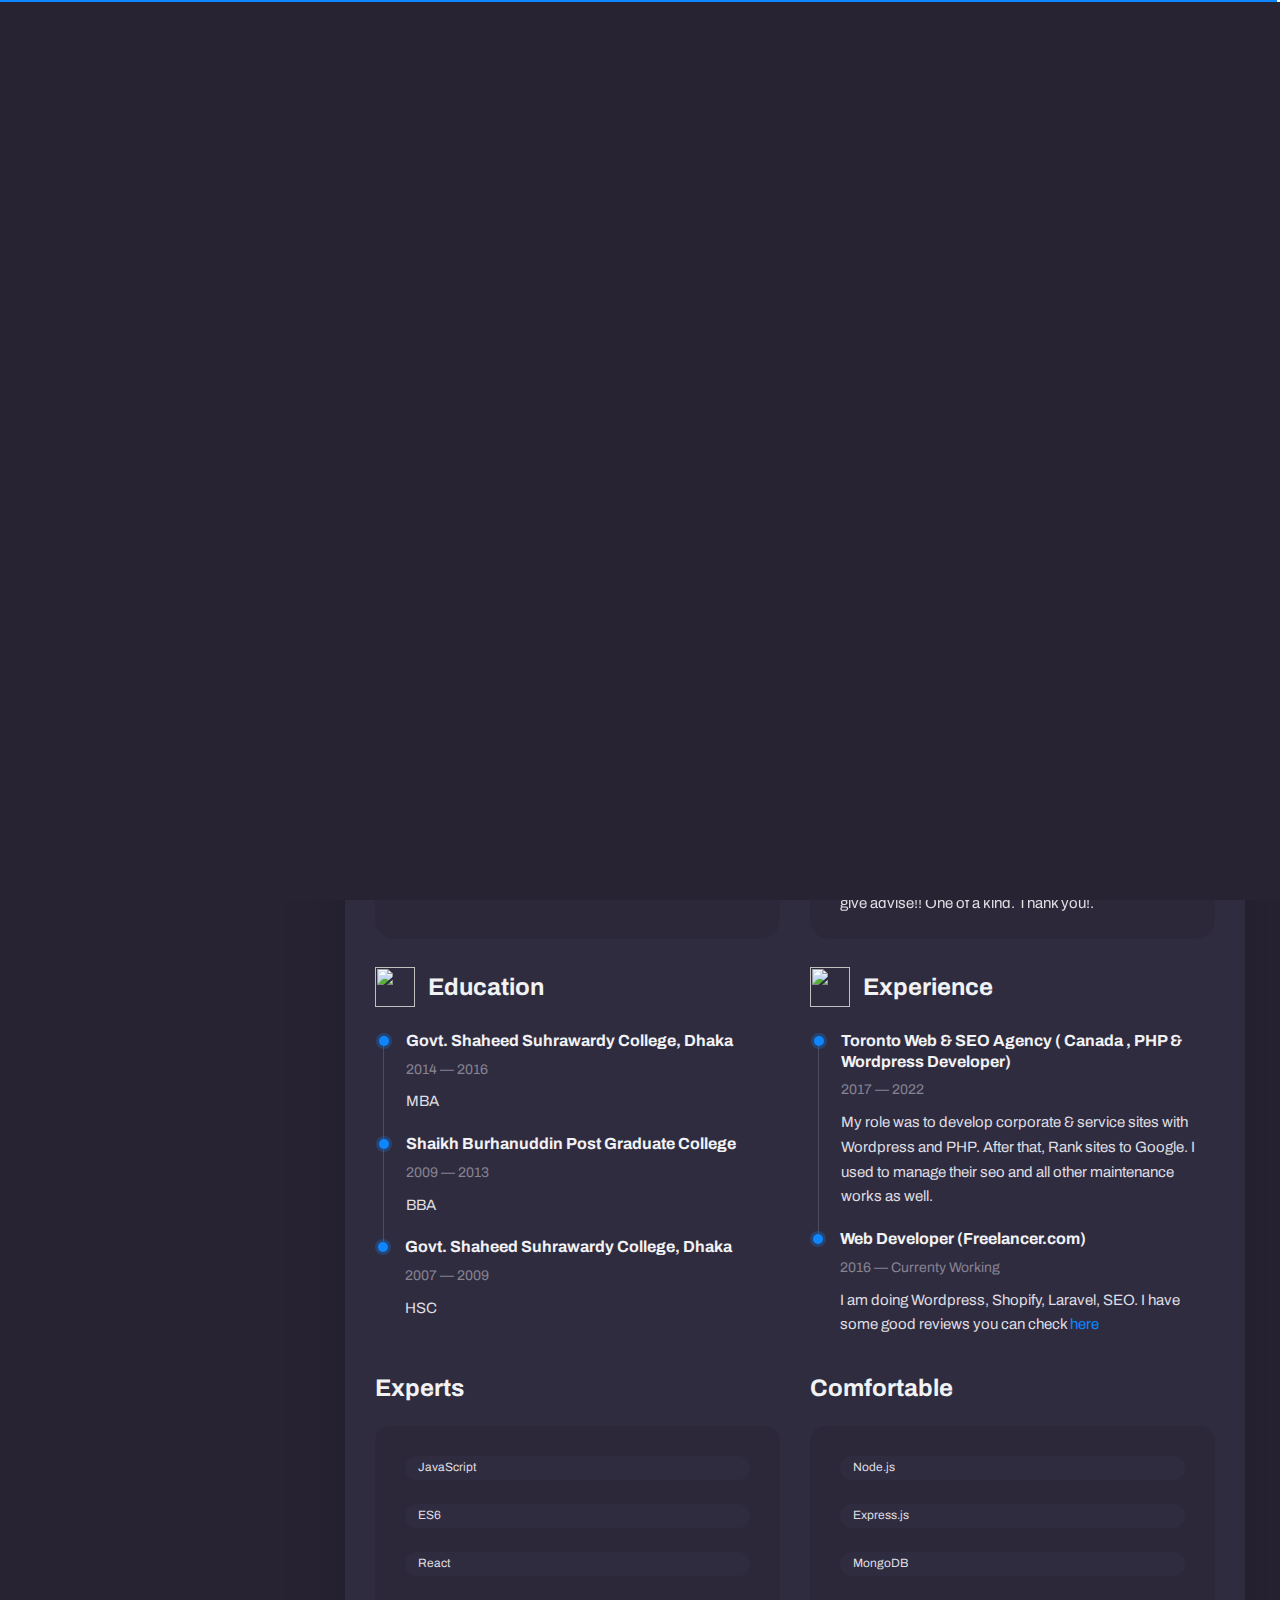
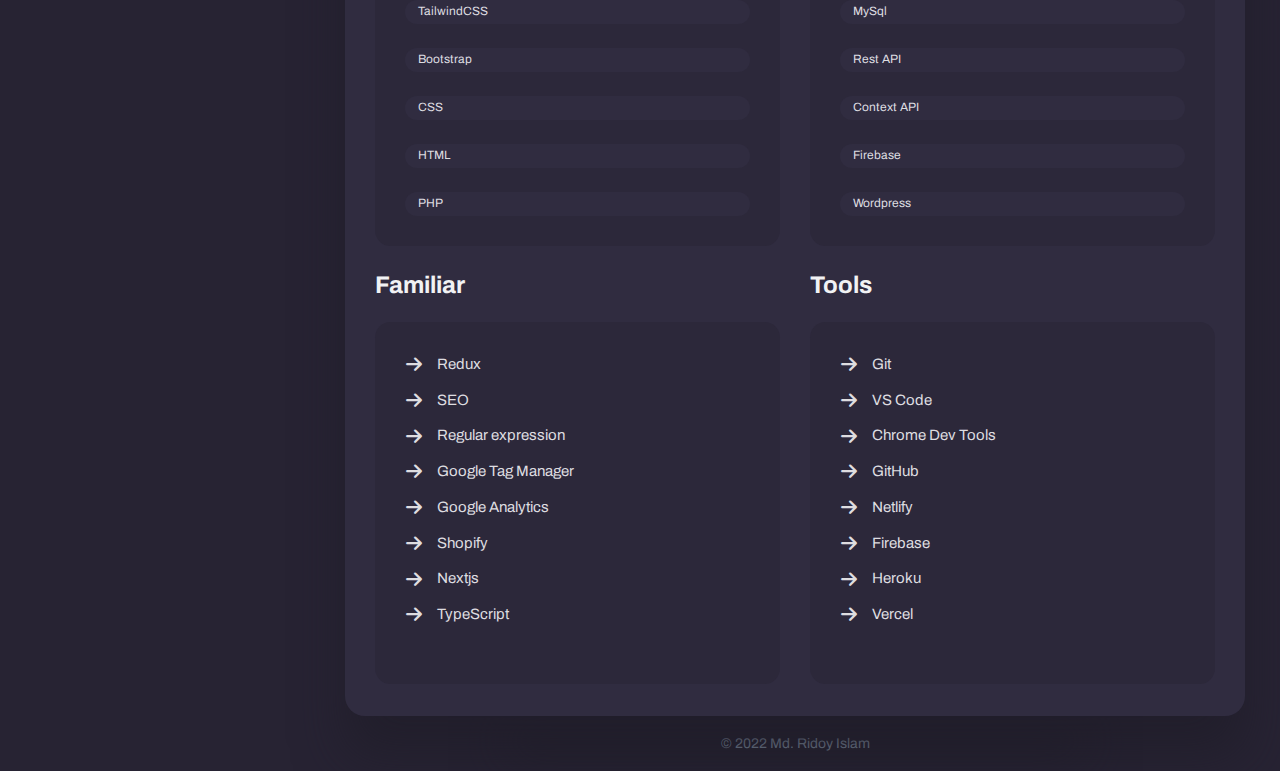
==== commit fff3ab4c: "spelling mistake solved" ====
--- a/about.html
+++ b/about.html
@@ -443,7 +443,7 @@
 											<li class="contacts-block__item"><i class="font-icon icon-arrow-right2"></i>Chrome Dev Tools</li>
 											<li class="contacts-block__item"><i class="font-icon icon-arrow-right2"></i>GitHub</li>
 											<li class="contacts-block__item"><i class="font-icon icon-arrow-right2"></i>Netlify</li>
-											<li class="contacts-block__item">F<i class="font-icon icon-arrow-right2"></i>Firebase</li>
+											<li class="contacts-block__item"><i class="font-icon icon-arrow-right2"></i>Firebase</li>
 											<li class="contacts-block__item"><i class="font-icon icon-arrow-right2"></i>Heroku</li>
 											<li class="contacts-block__item"><i class="font-icon icon-arrow-right2"></i>Vercel</li>
 										</ul>
